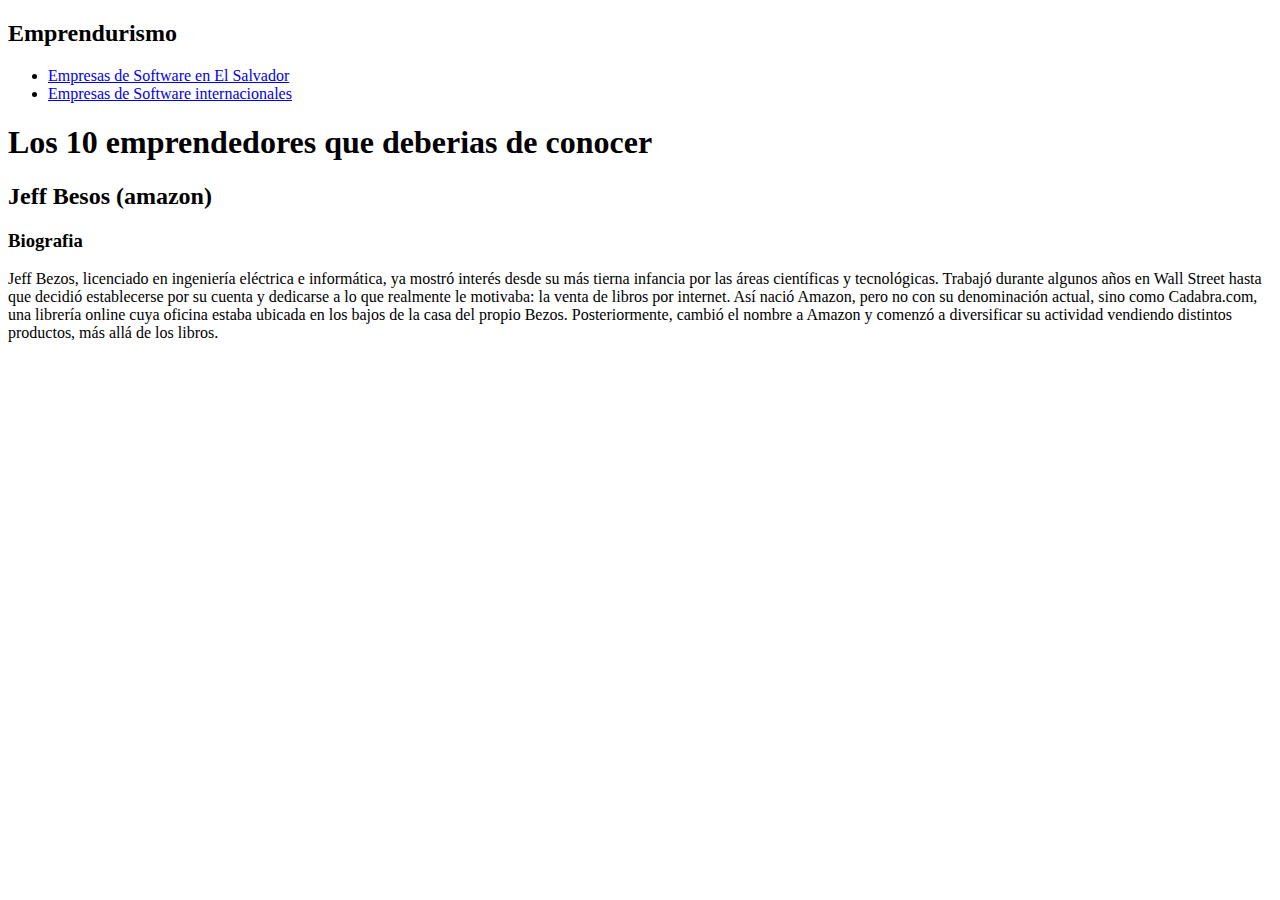
==== index.html @ 315aae68 "Informacion Añadida" ====
<!doctype html>
<html lang="en">
  <head>
    <meta charset="utf-8">
    <meta name="viewport" content="width=device-width, initial-scale=1">
    <title>Emprendedores</title>
  </head>
  <body>

    <header>
        <h2 class="titulo">Emprendurismo</h2>
        <nav>
            <ul>
                <li>
                    <a href="paginas/Empresas de El Salvador.html">Empresas de Software en El Salvador</a></li>
                <li><a href="paginas/Empresas internacionales.html">Empresas de Software internacionales</a></li>
            </ul>
        </nav>
    </header>
    <h1>Los 10 emprendedores que deberias de conocer</h1>
    <div>
        <h2>Jeff Besos (amazon)</h2>
        <div>
            <h3>Biografia</h3>
            <p1>Jeff Bezos, licenciado en ingeniería eléctrica e informática, ya mostró interés desde su más tierna infancia por las áreas científicas y tecnológicas. Trabajó durante algunos años en Wall Street hasta que decidió establecerse por su cuenta y dedicarse a lo que realmente le motivaba: la venta de libros por internet. Así nació Amazon, pero no con su denominación actual, sino como Cadabra.com, una librería online cuya oficina estaba ubicada en los bajos de la casa del propio Bezos. Posteriormente, cambió el nombre a Amazon y comenzó a diversificar su actividad vendiendo distintos productos, más allá de los libros.</p1>
        </div>
    </div>
  </body>
</html>
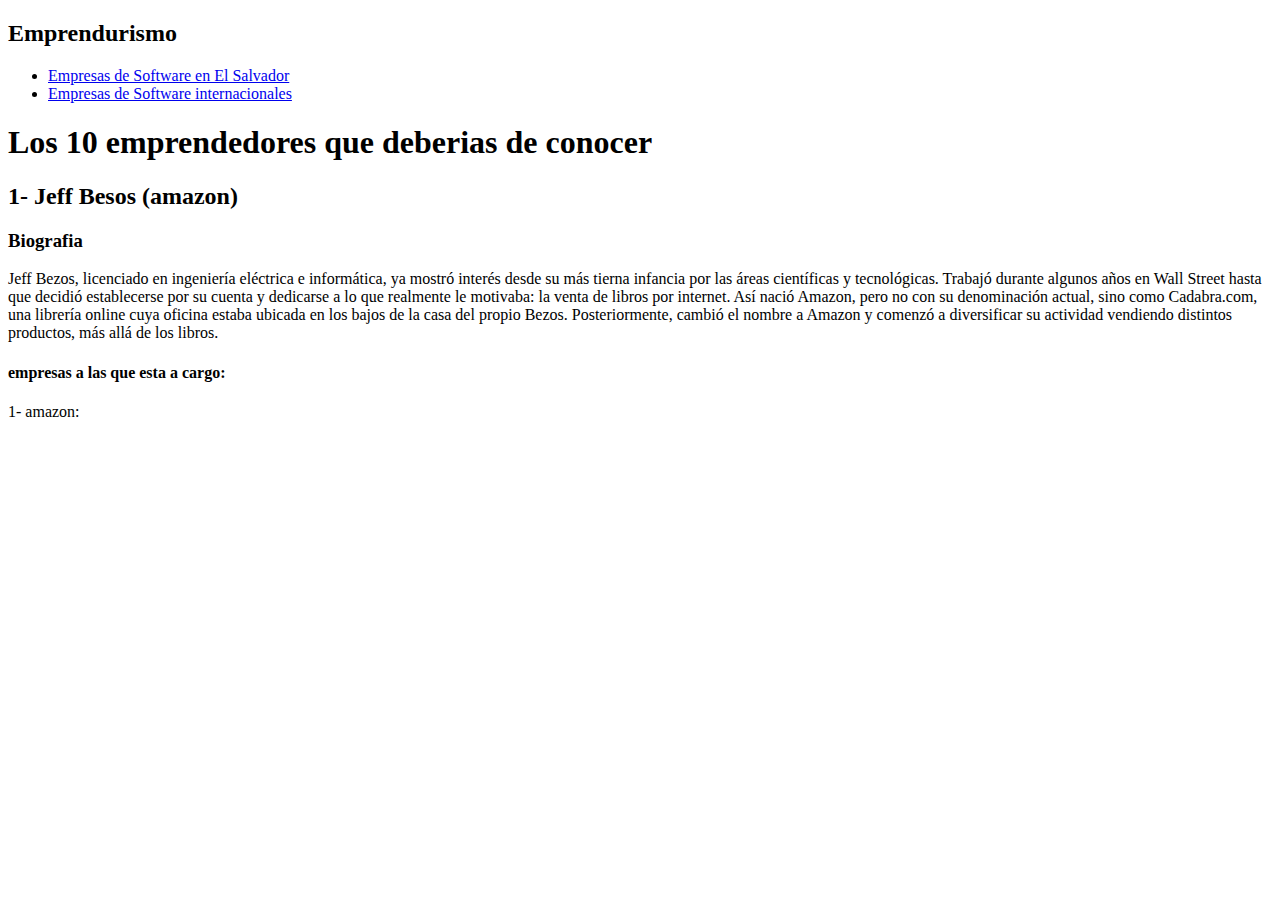
==== commit 425e9028: "Informacion de jeff bezos añadida" ====
--- a/index.html
+++ b/index.html
@@ -19,10 +19,12 @@
     </header>
     <h1>Los 10 emprendedores que deberias de conocer</h1>
     <div>
-        <h2>Jeff Besos (amazon)</h2>
+        <h2>1- Jeff Besos (amazon)</h2>
         <div>
             <h3>Biografia</h3>
             <p1>Jeff Bezos, licenciado en ingeniería eléctrica e informática, ya mostró interés desde su más tierna infancia por las áreas científicas y tecnológicas. Trabajó durante algunos años en Wall Street hasta que decidió establecerse por su cuenta y dedicarse a lo que realmente le motivaba: la venta de libros por internet. Así nació Amazon, pero no con su denominación actual, sino como Cadabra.com, una librería online cuya oficina estaba ubicada en los bajos de la casa del propio Bezos. Posteriormente, cambió el nombre a Amazon y comenzó a diversificar su actividad vendiendo distintos productos, más allá de los libros.</p1>
+            <h4>empresas a las que esta a cargo: </h4>
+            <li>1- amazon: </li>
         </div>
     </div>
   </body>
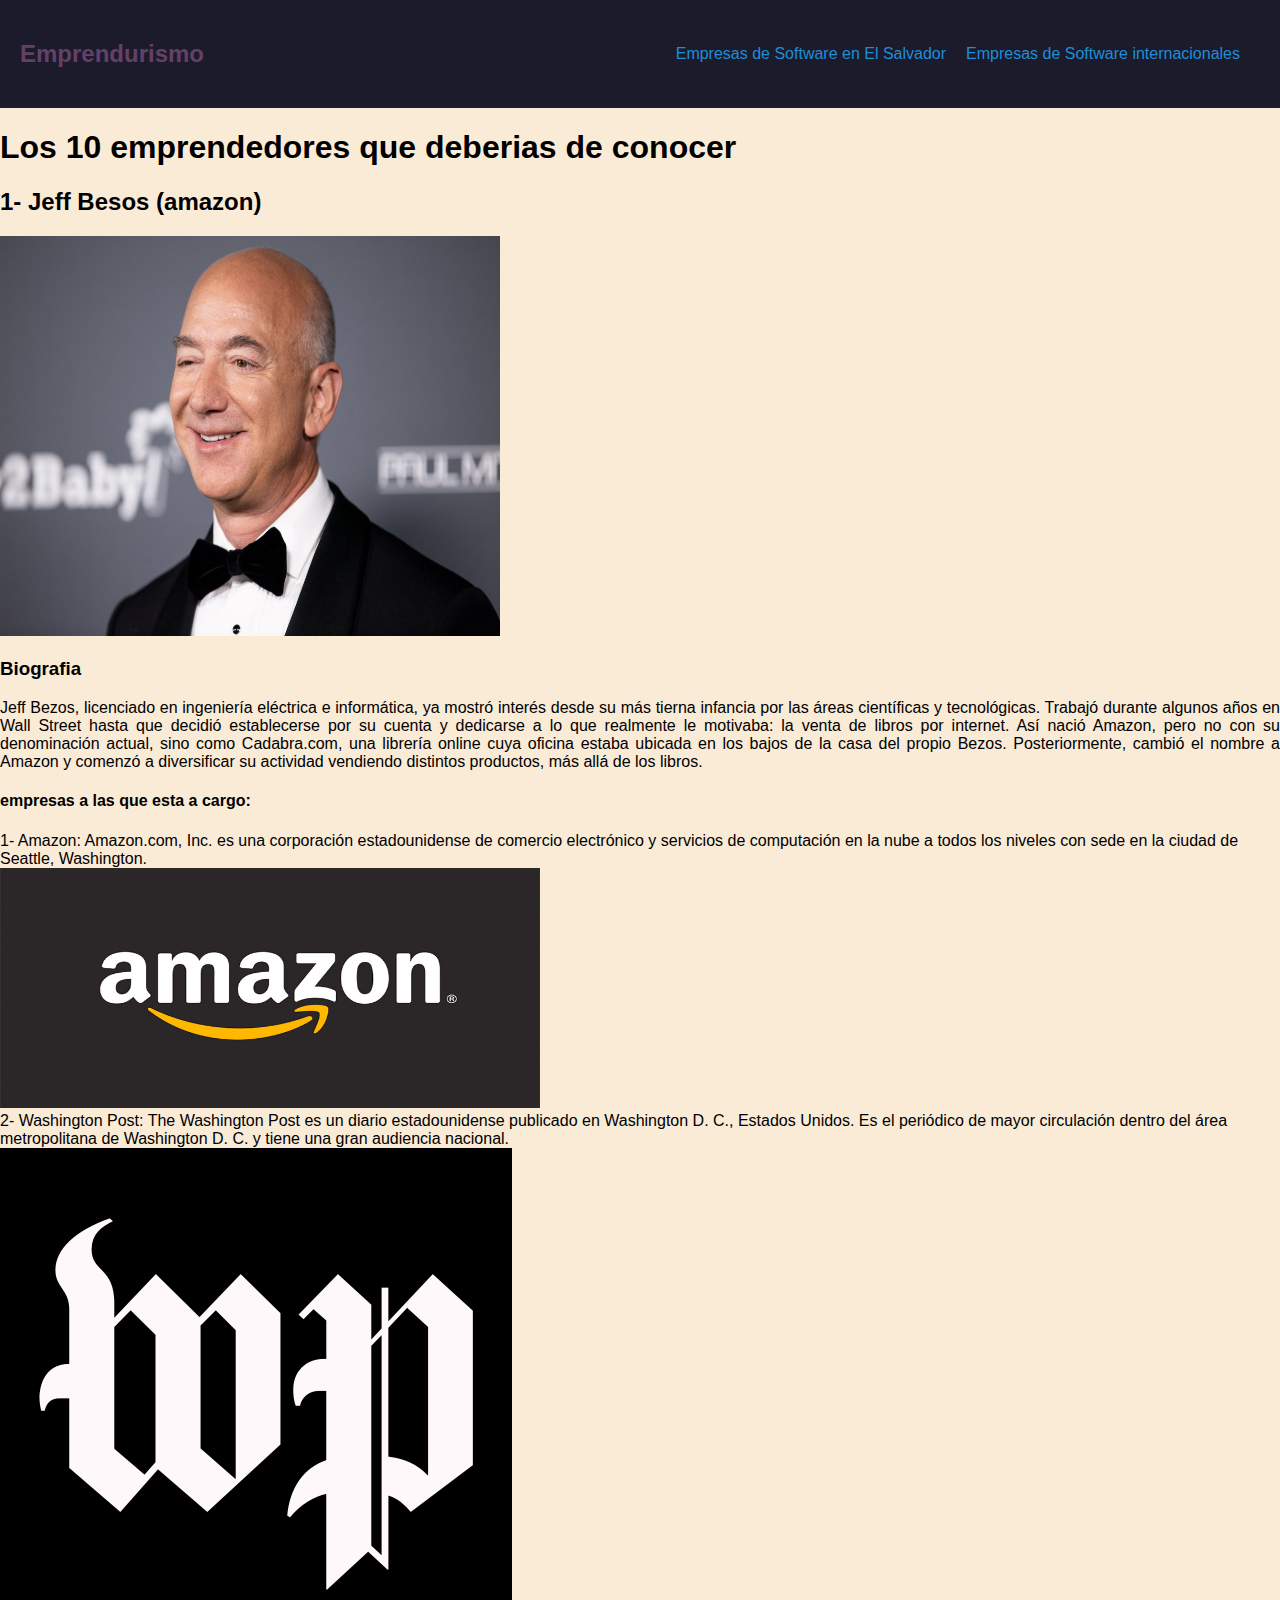
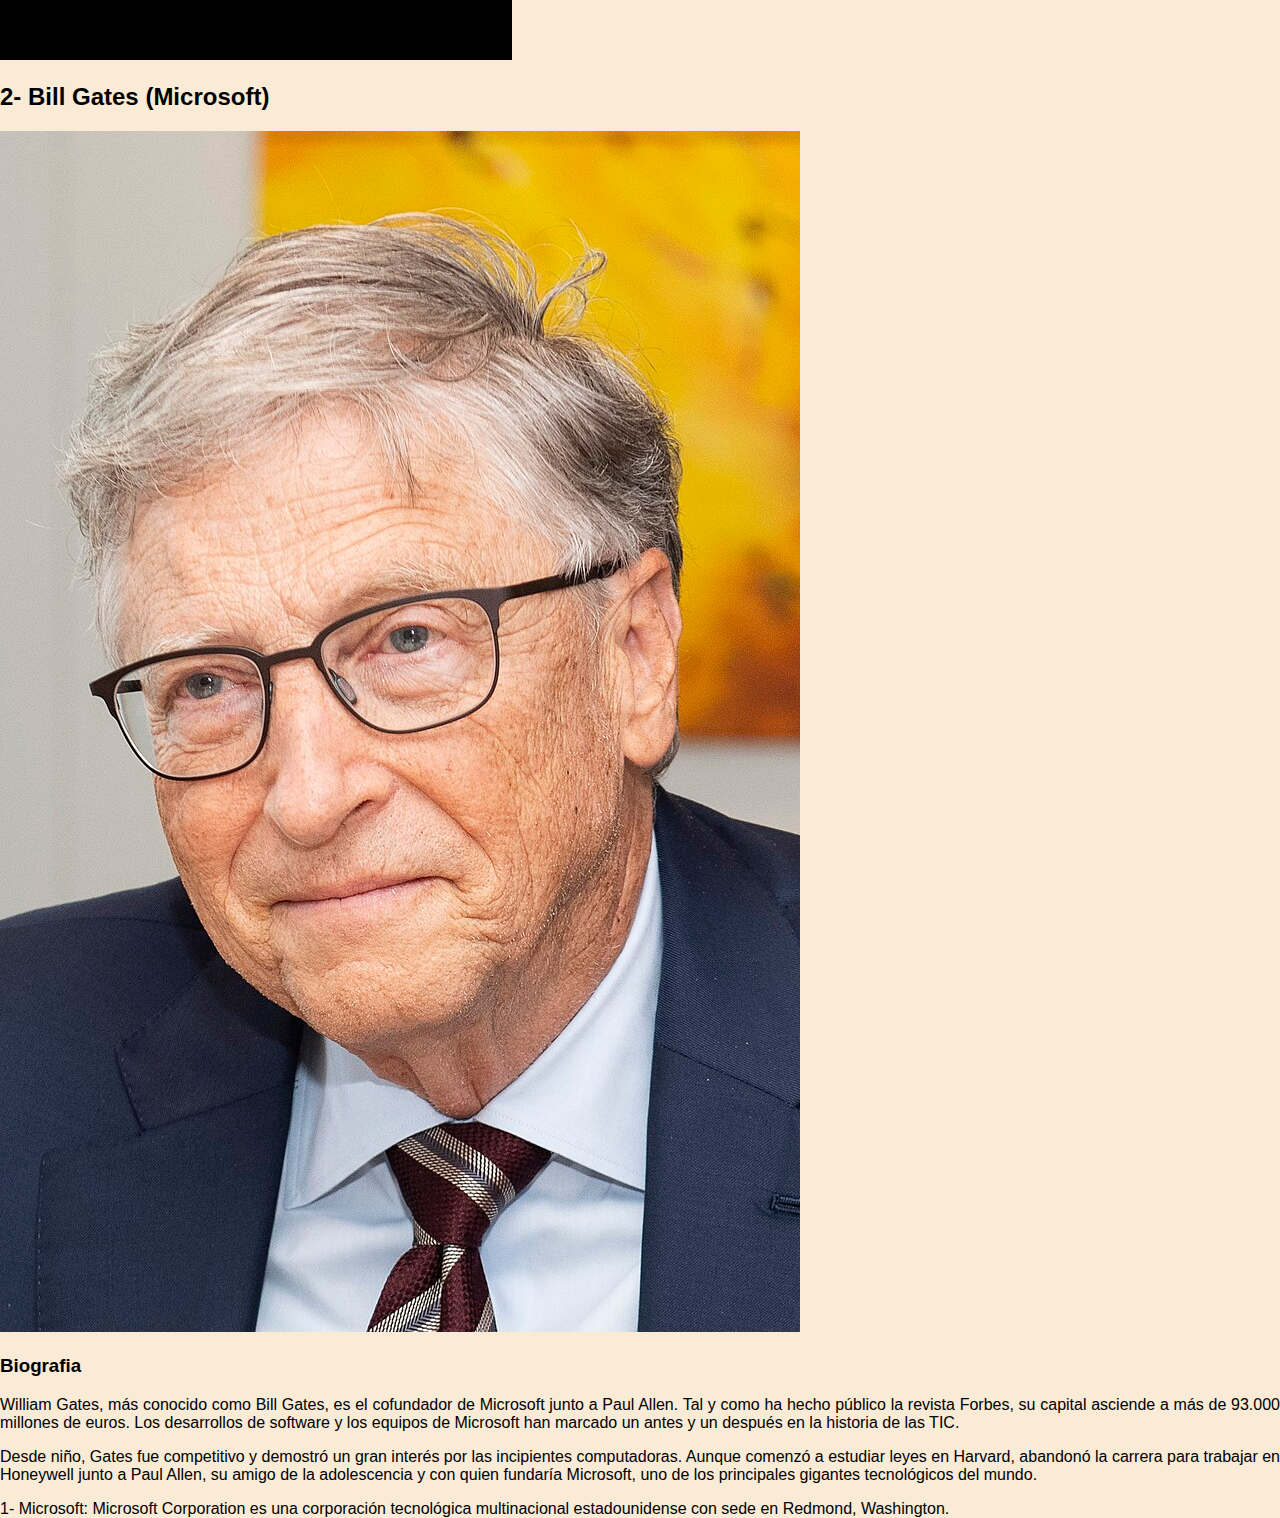
==== commit cf82afb1: "Informacion Bill Gates Añadida" ====
--- a/index.html
+++ b/index.html
@@ -3,6 +3,7 @@
   <head>
     <meta charset="utf-8">
     <meta name="viewport" content="width=device-width, initial-scale=1">
+    <link rel="stylesheet" href = "index.css">
     <title>Emprendedores</title>
   </head>
   <body>
@@ -20,11 +21,34 @@
     <h1>Los 10 emprendedores que deberias de conocer</h1>
     <div>
         <h2>1- Jeff Besos (amazon)</h2>
+        
+        <img src="Imagenes/Jeff-Bezos.jpeg" alt="Jeff Bezos" width="500" height="400">
         <div>
             <h3>Biografia</h3>
-            <p1>Jeff Bezos, licenciado en ingeniería eléctrica e informática, ya mostró interés desde su más tierna infancia por las áreas científicas y tecnológicas. Trabajó durante algunos años en Wall Street hasta que decidió establecerse por su cuenta y dedicarse a lo que realmente le motivaba: la venta de libros por internet. Así nació Amazon, pero no con su denominación actual, sino como Cadabra.com, una librería online cuya oficina estaba ubicada en los bajos de la casa del propio Bezos. Posteriormente, cambió el nombre a Amazon y comenzó a diversificar su actividad vendiendo distintos productos, más allá de los libros.</p1>
+            <p>Jeff Bezos, licenciado en ingeniería eléctrica e informática, ya mostró interés desde su más tierna infancia por las áreas científicas y tecnológicas. Trabajó durante algunos años en Wall Street hasta que decidió establecerse por su cuenta y dedicarse a lo que realmente le motivaba: la venta de libros por internet. Así nació Amazon, pero no con su denominación actual, sino como Cadabra.com, una librería online cuya oficina estaba ubicada en los bajos de la casa del propio Bezos. Posteriormente, cambió el nombre a Amazon y comenzó a diversificar su actividad vendiendo distintos productos, más allá de los libros.</p>
+            <div></div>
             <h4>empresas a las que esta a cargo: </h4>
-            <li>1- amazon: </li>
+            <div></div>
+            <li>1- Amazon: Amazon.com, Inc. es una corporación estadounidense de comercio electrónico y servicios de computación en la nube a todos los niveles con sede en la ciudad de Seattle, Washington. </li>
+            <div>
+              <img src="Imagenes/amazon.jpg" alt="amazon ca" width="540" height="240">
+            </div>
+            <li>2- Washington Post: The Washington Post es un diario estadounidense publicado en Washington D. C., Estados Unidos. Es el periódico de mayor circulación dentro del área metropolitana de Washington D. C. y tiene una gran audiencia nacional.</li> 
+            <div>
+              <img src="Imagenes/Washington.png" alt="Washington Post" width="" height="">
+            </div>
+        </div>
+        <div>
+          <h2>2- Bill Gates (Microsoft)</h2>
+          <img src="Imagenes/Bill_Gates.jpg" alt="Bill Gates">
+          <h3>Biografia</h3>
+          <p>William Gates, más conocido como Bill Gates, es el cofundador de Microsoft junto a Paul Allen. Tal y como ha hecho público la revista Forbes, su capital asciende a más de 93.000 millones de euros. Los desarrollos de software y los equipos de Microsoft han marcado un antes y un después en la historia de las TIC.</p>
+          <p>Desde niño, Gates fue competitivo y demostró un gran interés por las incipientes computadoras. Aunque comenzó a estudiar leyes en Harvard, abandonó la carrera para trabajar en Honeywell junto a Paul Allen, su amigo de la adolescencia y con quien fundaría Microsoft, uno de los principales gigantes tecnológicos del mundo.</p>
+        </div>
+        <div></div>
+        <li>1- Microsoft: Microsoft Corporation es una corporación tecnológica multinacional estadounidense con sede en Redmond, Washington.</li>
+        <div>
+          
         </div>
     </div>
   </body>
--- a/index.css
+++ b/index.css
@@ -0,0 +1,100 @@
+header {
+    background-color: #1b1b2b; 
+    color: #634167; 
+    padding: 20px; 
+    display: flex; 
+    justify-content: space-between; 
+    align-items: center; 
+    }
+    
+    
+    .Titulo {
+    font-size: 24px; 
+    margin: 0; 
+    }
+    
+    nav ul {
+    list-style: none; 
+    margin: 0; 
+    padding: 0; 
+    display: flex; 
+    }
+    
+    nav li {
+    margin-right: 20px; 
+    }
+    
+    nav a {
+    color: #208dd8; 
+    text-decoration: none; 
+    }
+    
+    nav a:hover {
+    text-decoration: underline; 
+    }
+    
+    
+    nav ul ul {
+    position: absolute; 
+    top: 100px; 
+    background-color: #000000; 
+    display: none; 
+    }
+    
+    nav ul li:hover > ul {
+    display: inherit; 
+    }
+    
+    section {
+    margin: 50px auto; 
+    max-width: 800px; 
+    text-align: center; 
+    }
+    
+    .Externo {
+    margin-top: 30px; 
+    }
+    
+    .Externo a {
+    color: #333; 
+    text-decoration: none; 
+    padding: 10px; 
+    border: 1px solid #333
+    }
+    
+    .Externo a:hover {
+    background-color: #333;
+    color: #208dd8; 
+    }
+    
+    
+    footer {
+    background-color: #333; 
+    color: #fff; 
+    padding: 20px; 
+    text-align: center; 
+    }
+    
+    
+    footer p {
+    margin: 0; 
+    }
+    
+    body {
+    font-family: Arial, sans-serif; 
+    margin: 0; 
+    padding: 0; 
+      }
+      
+      p{
+        color: rgb(0, 0, 0);
+        text-align: justify;
+        font-family:Arial, Helvetica, sans-serif;
+        text-justify:auto;
+      }
+
+body{
+background-color: antiquewhite;
+
+
+}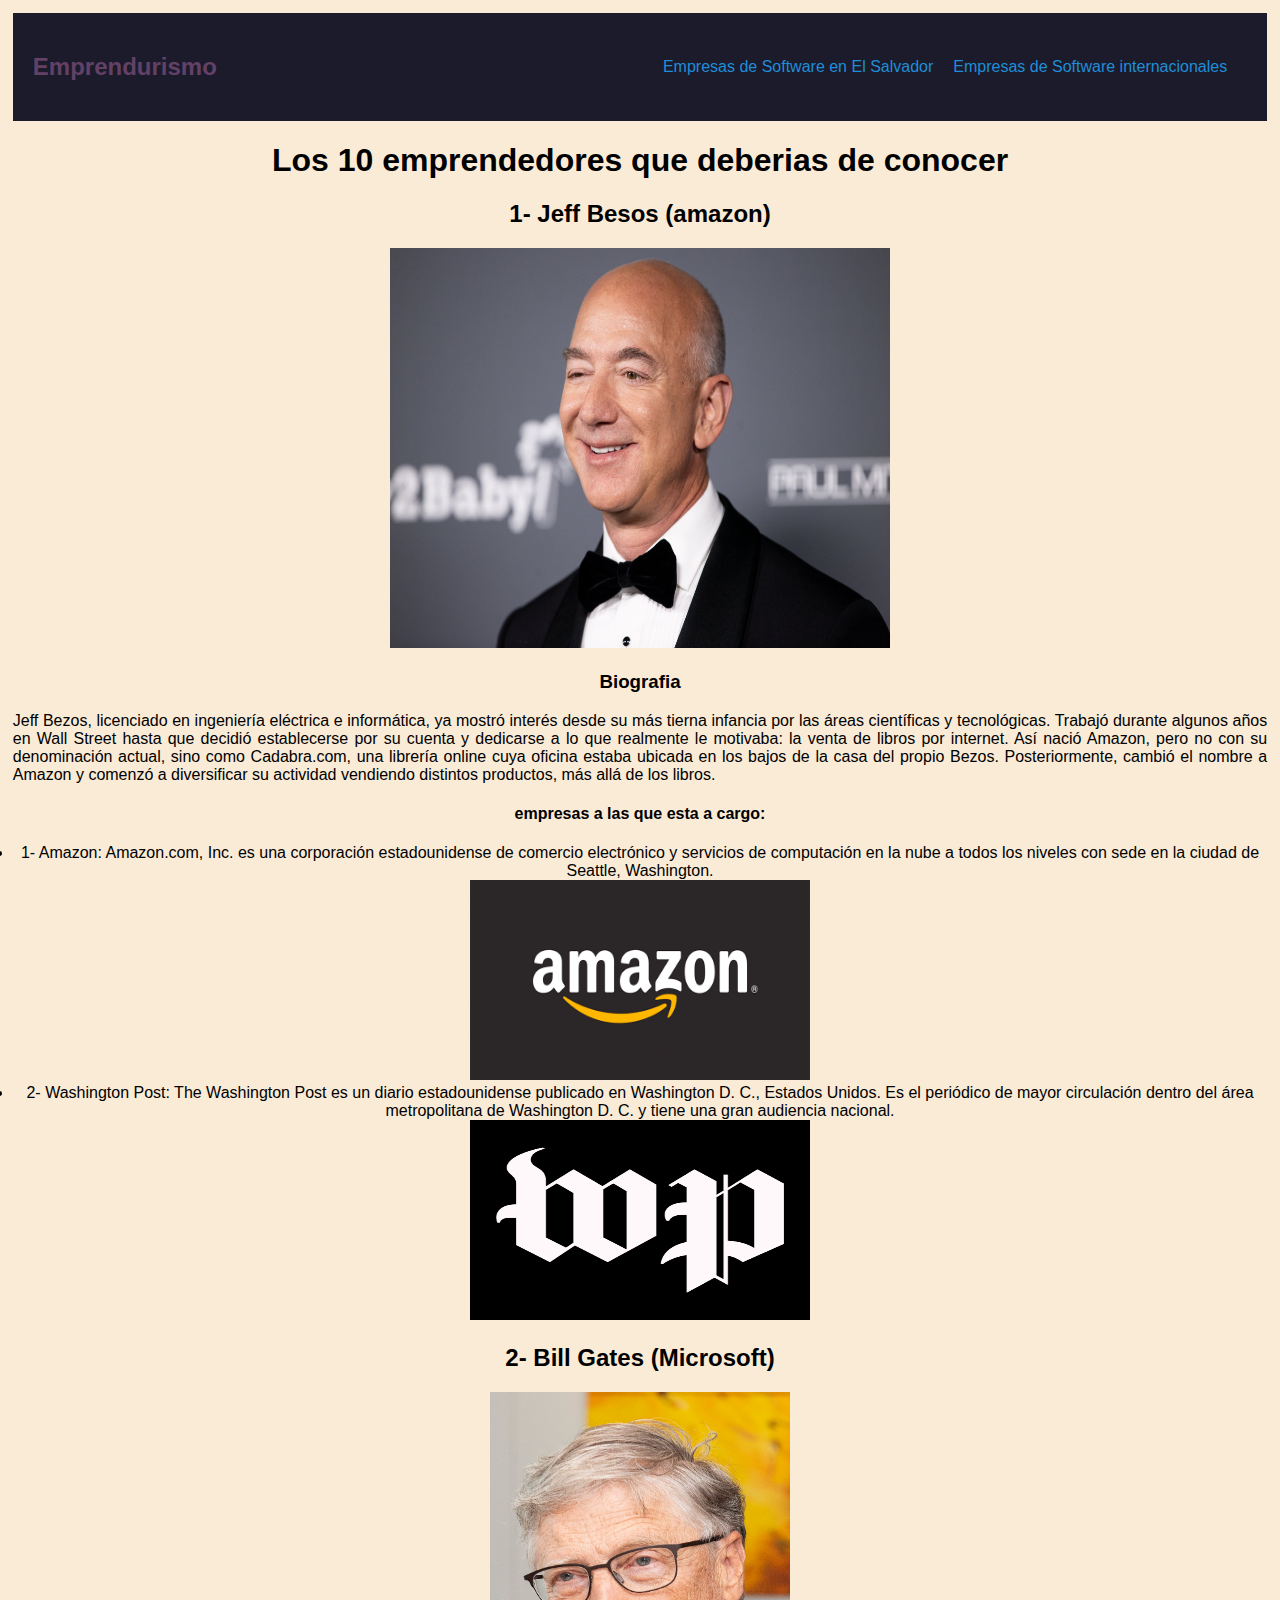
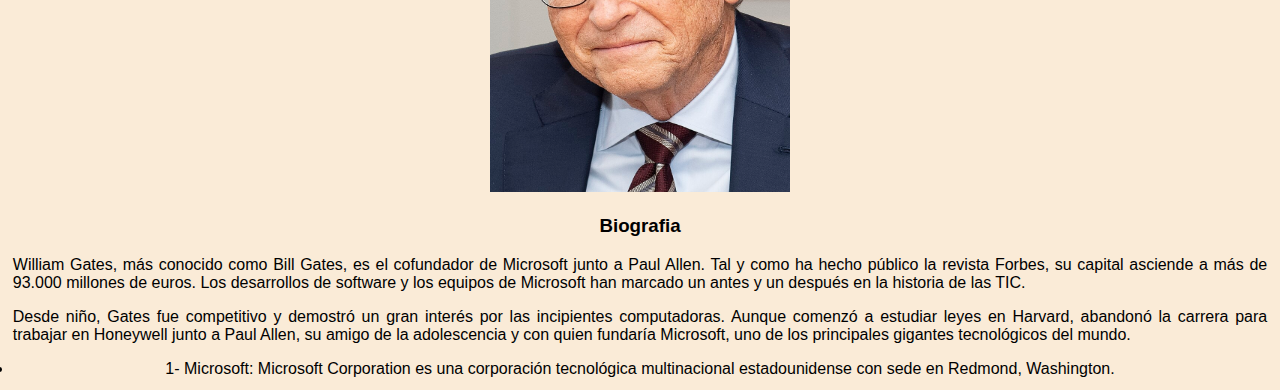
==== commit 23209da3: "Css de paginas cambiado e informacion Bill gates añadida" ====
--- a/index.html
+++ b/index.html
@@ -9,7 +9,7 @@
   <body>
 
     <header>
-        <h2 class="titulo">Emprendurismo</h2>
+        <h2 class="titulo" href="paginas/index.html">Emprendurismo</h2>
         <nav>
             <ul>
                 <li>
@@ -21,8 +21,9 @@
     <h1>Los 10 emprendedores que deberias de conocer</h1>
     <div>
         <h2>1- Jeff Besos (amazon)</h2>
-        
-        <img src="Imagenes/Jeff-Bezos.jpeg" alt="Jeff Bezos" width="500" height="400">
+        <div>
+          <img  src="Imagenes/Jeff-Bezos.jpeg" alt="Jeff Bezos" width="500" height="400">
+        </div>
         <div>
             <h3>Biografia</h3>
             <p>Jeff Bezos, licenciado en ingeniería eléctrica e informática, ya mostró interés desde su más tierna infancia por las áreas científicas y tecnológicas. Trabajó durante algunos años en Wall Street hasta que decidió establecerse por su cuenta y dedicarse a lo que realmente le motivaba: la venta de libros por internet. Así nació Amazon, pero no con su denominación actual, sino como Cadabra.com, una librería online cuya oficina estaba ubicada en los bajos de la casa del propio Bezos. Posteriormente, cambió el nombre a Amazon y comenzó a diversificar su actividad vendiendo distintos productos, más allá de los libros.</p>
@@ -31,18 +32,18 @@
             <div></div>
             <li>1- Amazon: Amazon.com, Inc. es una corporación estadounidense de comercio electrónico y servicios de computación en la nube a todos los niveles con sede en la ciudad de Seattle, Washington. </li>
             <div>
-              <img src="Imagenes/amazon.jpg" alt="amazon ca" width="540" height="240">
+              <img src="Imagenes/amazon.jpg" alt="amazon ca" width="340" height="200">
             </div>
             <li>2- Washington Post: The Washington Post es un diario estadounidense publicado en Washington D. C., Estados Unidos. Es el periódico de mayor circulación dentro del área metropolitana de Washington D. C. y tiene una gran audiencia nacional.</li> 
             <div>
-              <img src="Imagenes/Washington.png" alt="Washington Post" width="" height="">
+              <img src="Imagenes/Washington.png" alt="Washington Post" width="340" height="200">
             </div>
         </div>
         <div>
           <h2>2- Bill Gates (Microsoft)</h2>
-          <img src="Imagenes/Bill_Gates.jpg" alt="Bill Gates">
+          <img src="Imagenes/Bill_Gates.jpg" alt="Bill Gates" width="300" height="400">
           <h3>Biografia</h3>
-          <p>William Gates, más conocido como Bill Gates, es el cofundador de Microsoft junto a Paul Allen. Tal y como ha hecho público la revista Forbes, su capital asciende a más de 93.000 millones de euros. Los desarrollos de software y los equipos de Microsoft han marcado un antes y un después en la historia de las TIC.</p>
+          <p >William Gates, más conocido como Bill Gates, es el cofundador de Microsoft junto a Paul Allen. Tal y como ha hecho público la revista Forbes, su capital asciende a más de 93.000 millones de euros. Los desarrollos de software y los equipos de Microsoft han marcado un antes y un después en la historia de las TIC.</p>
           <p>Desde niño, Gates fue competitivo y demostró un gran interés por las incipientes computadoras. Aunque comenzó a estudiar leyes en Harvard, abandonó la carrera para trabajar en Honeywell junto a Paul Allen, su amigo de la adolescencia y con quien fundaría Microsoft, uno de los principales gigantes tecnológicos del mundo.</p>
         </div>
         <div></div>
--- a/index.css
+++ b/index.css
@@ -95,6 +95,6 @@
 
 body{
 background-color: antiquewhite;
-
-
+text-align: center;
+margin: 1%
 }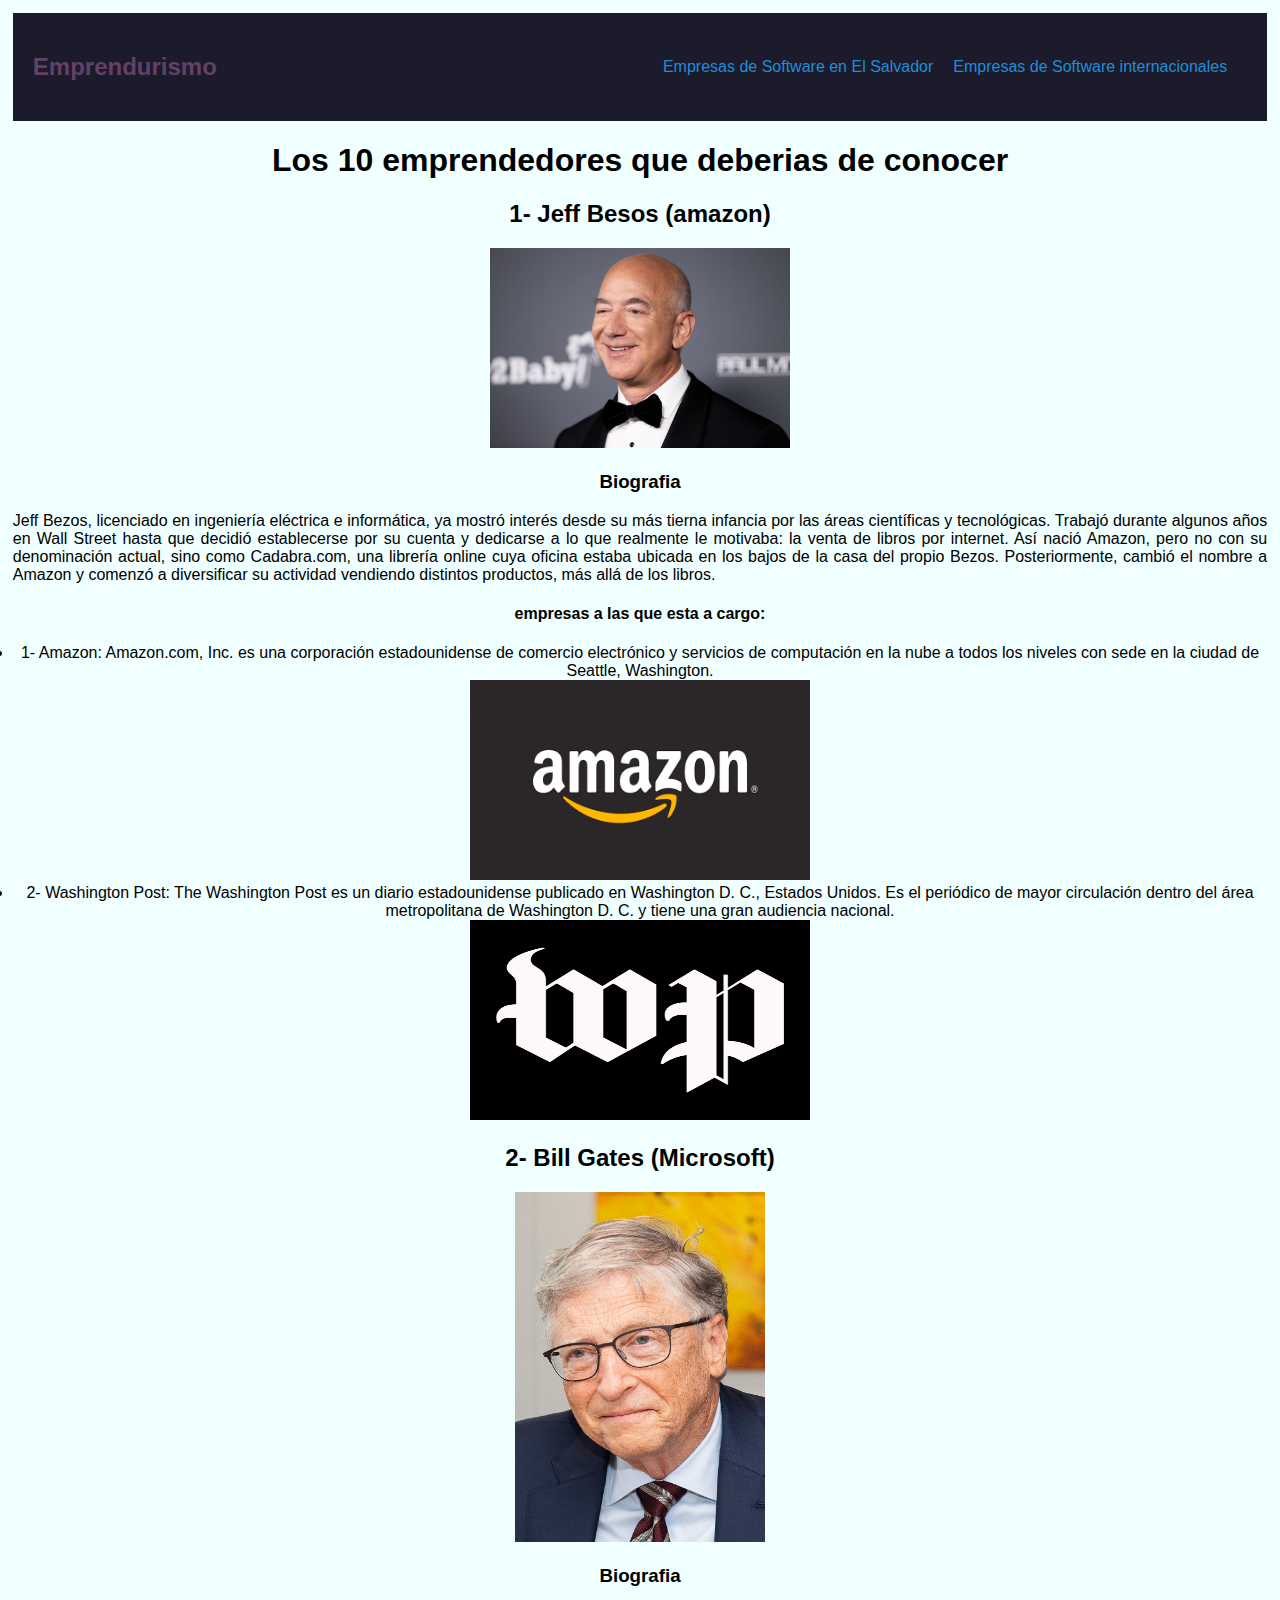
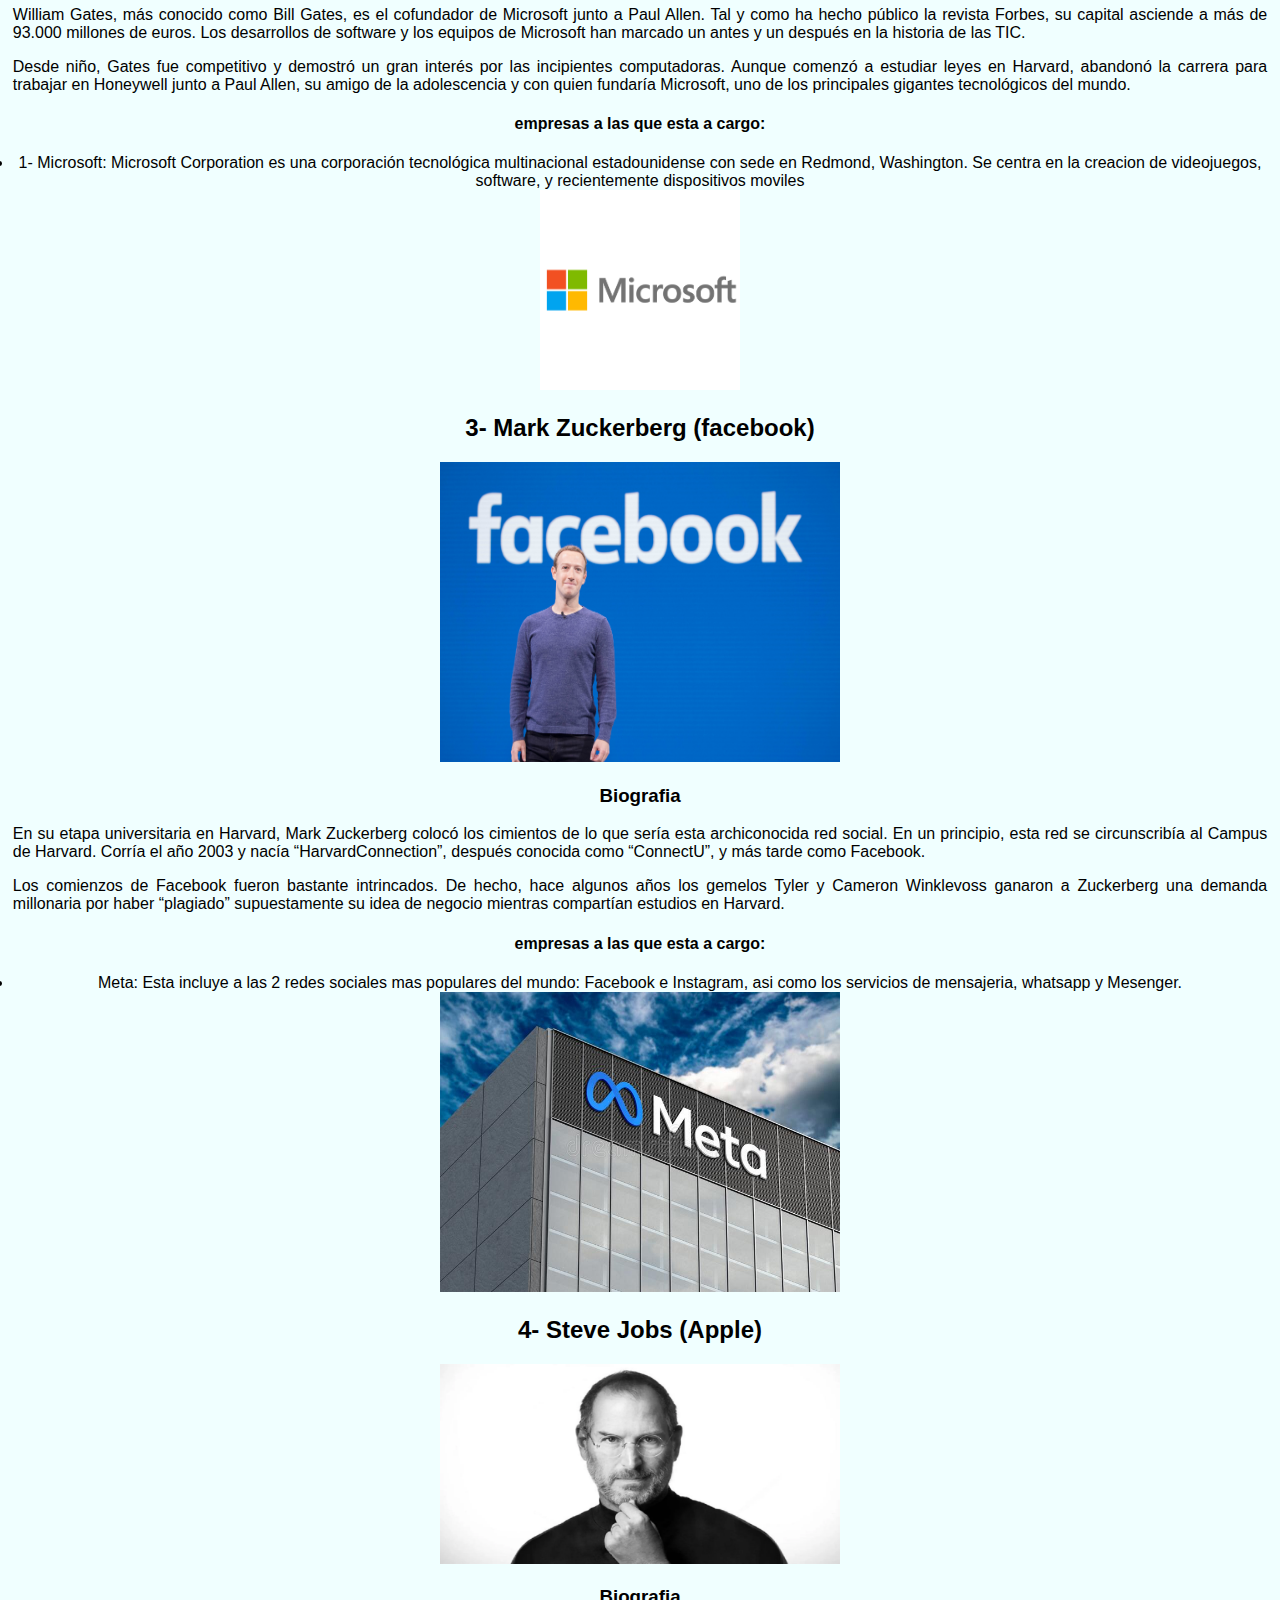
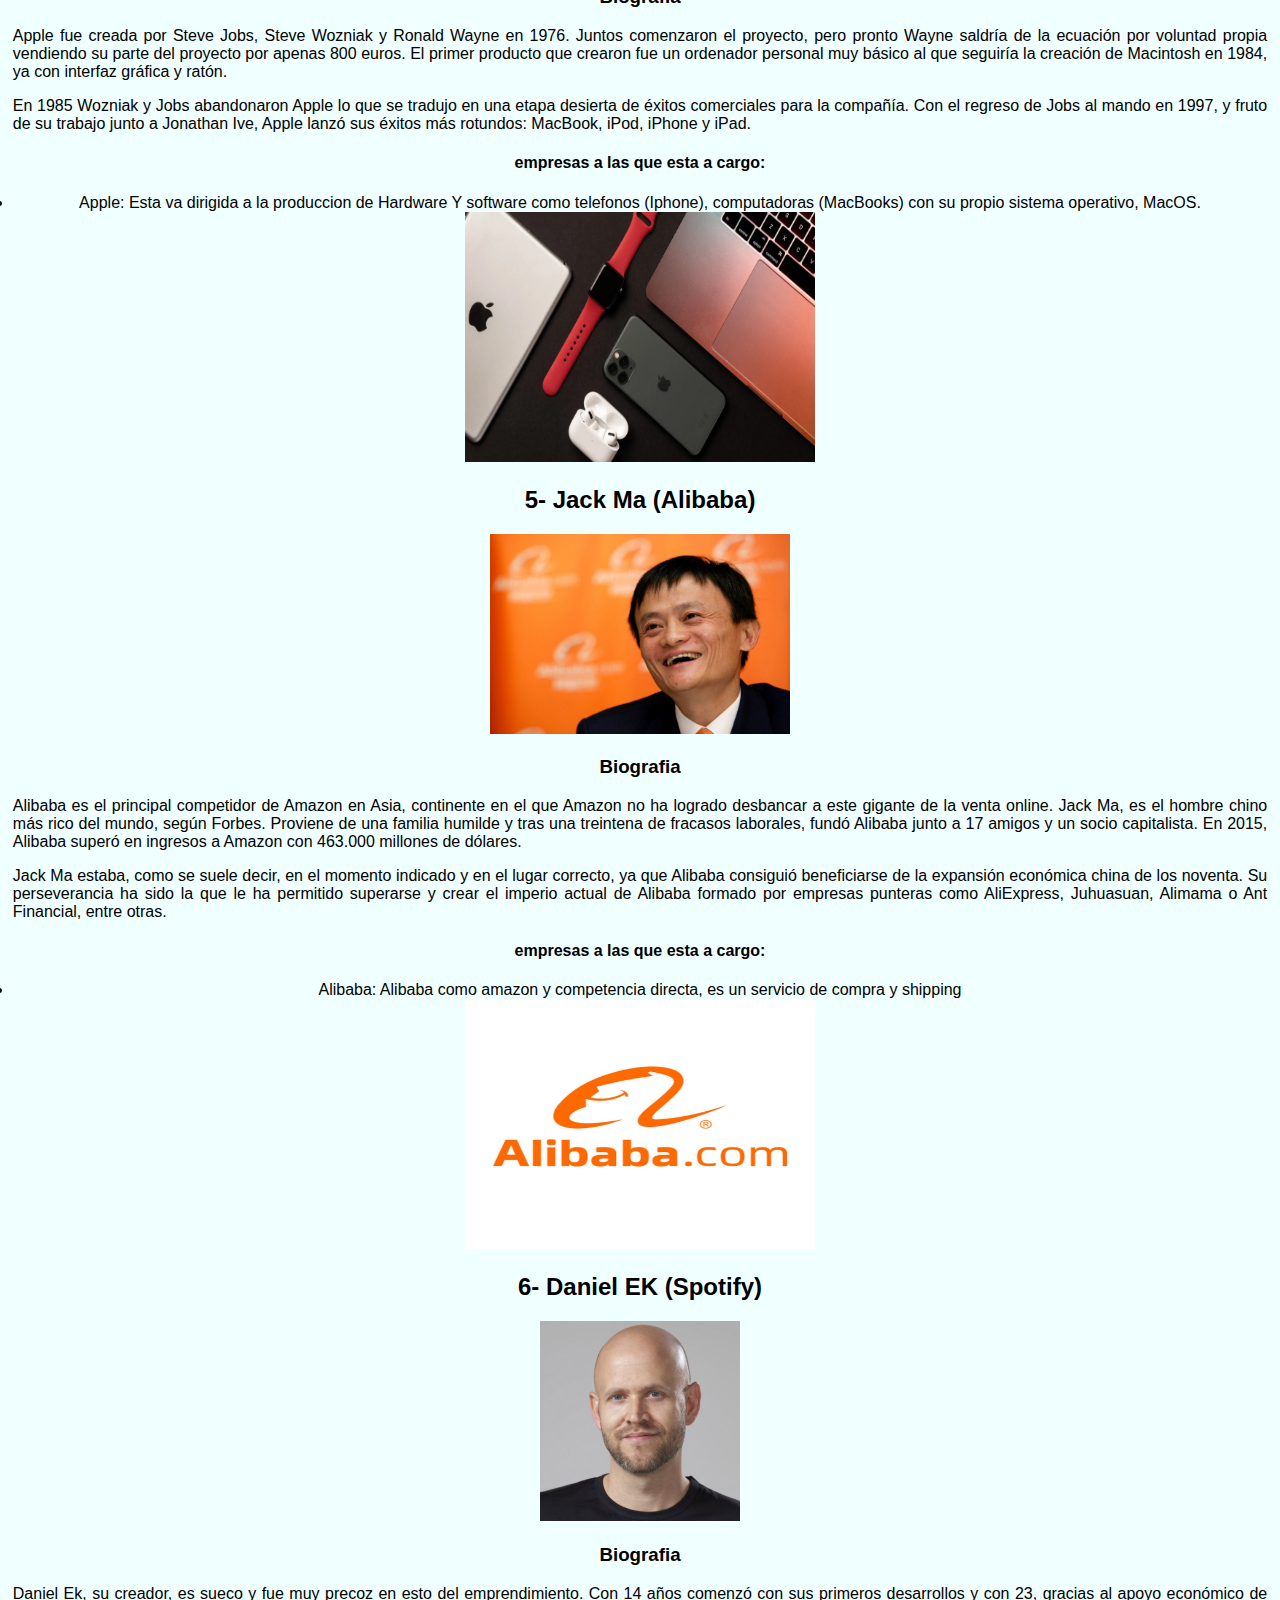
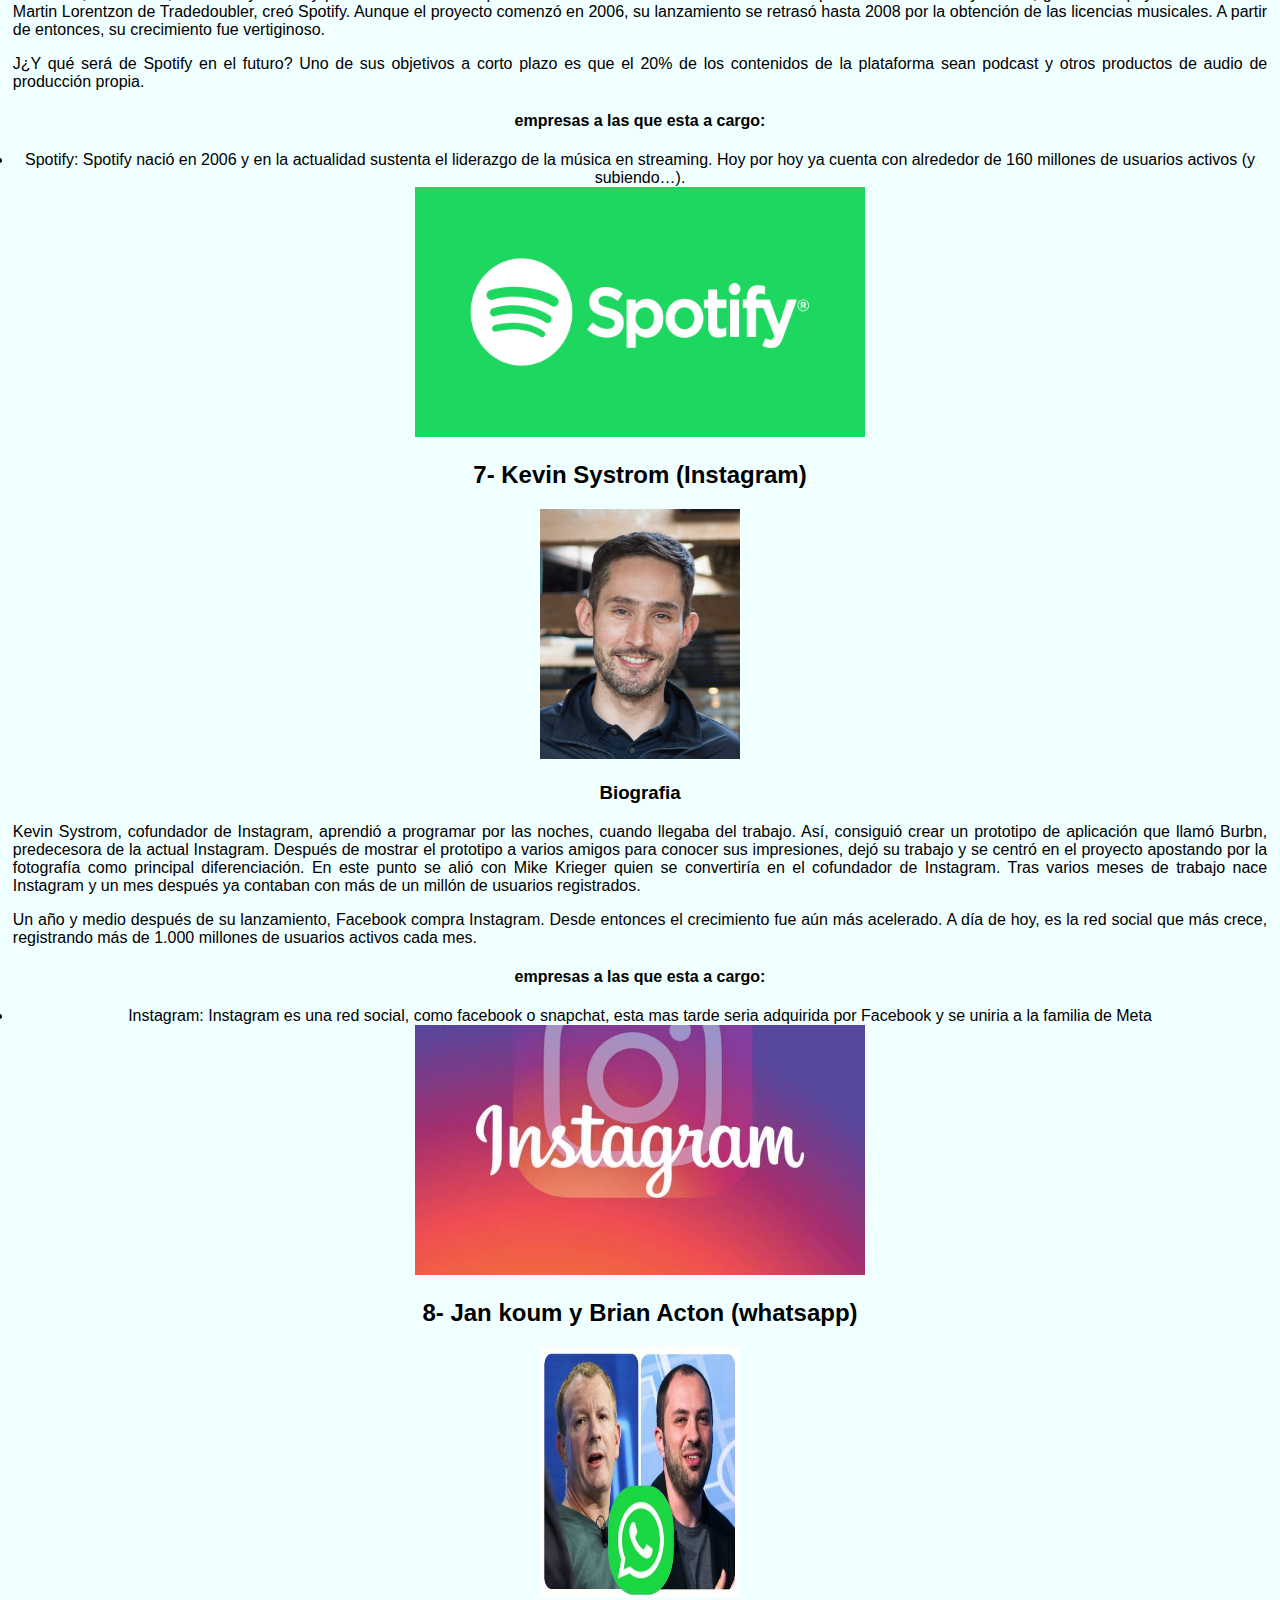
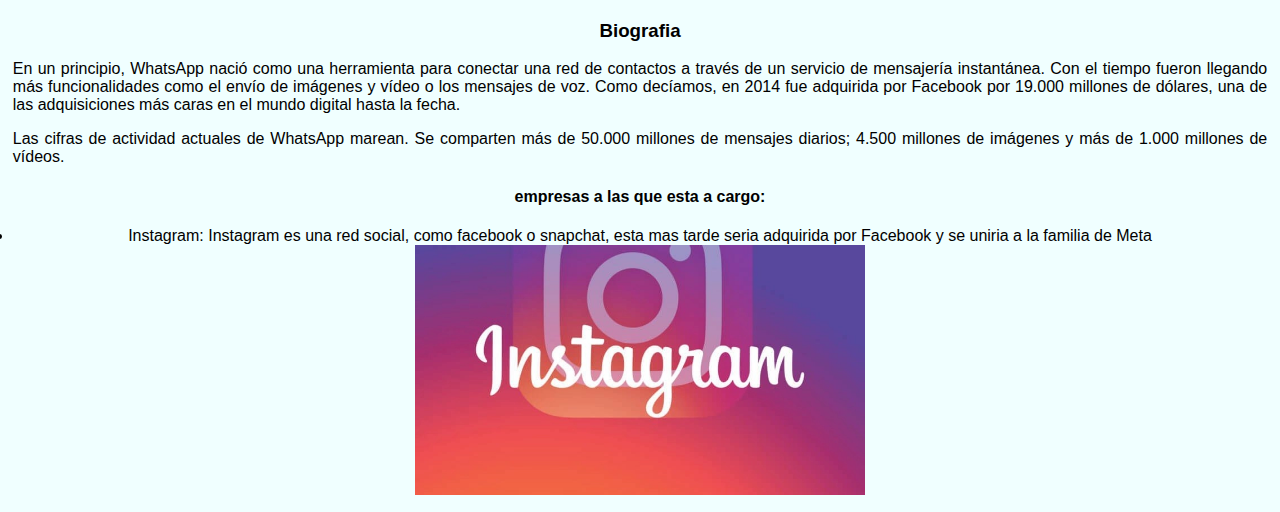
==== commit 87314fa4: "1 al 8, Creadores añadidos y color de fondo cambiado" ====
--- a/index.html
+++ b/index.html
@@ -22,7 +22,7 @@
     <div>
         <h2>1- Jeff Besos (amazon)</h2>
         <div>
-          <img  src="Imagenes/Jeff-Bezos.jpeg" alt="Jeff Bezos" width="500" height="400">
+          <img src="Imagenes/Jeff-Bezos.jpeg" alt="Jeff Bezos" width="300" height="200">
         </div>
         <div>
             <h3>Biografia</h3>
@@ -39,17 +39,96 @@
               <img src="Imagenes/Washington.png" alt="Washington Post" width="340" height="200">
             </div>
         </div>
+        
         <div>
           <h2>2- Bill Gates (Microsoft)</h2>
-          <img src="Imagenes/Bill_Gates.jpg" alt="Bill Gates" width="300" height="400">
+          <img src="Imagenes/Bill_Gates.jpg" alt="Bill Gates" width="250" height="350">
           <h3>Biografia</h3>
           <p >William Gates, más conocido como Bill Gates, es el cofundador de Microsoft junto a Paul Allen. Tal y como ha hecho público la revista Forbes, su capital asciende a más de 93.000 millones de euros. Los desarrollos de software y los equipos de Microsoft han marcado un antes y un después en la historia de las TIC.</p>
           <p>Desde niño, Gates fue competitivo y demostró un gran interés por las incipientes computadoras. Aunque comenzó a estudiar leyes en Harvard, abandonó la carrera para trabajar en Honeywell junto a Paul Allen, su amigo de la adolescencia y con quien fundaría Microsoft, uno de los principales gigantes tecnológicos del mundo.</p>
         </div>
-        <div></div>
-        <li>1- Microsoft: Microsoft Corporation es una corporación tecnológica multinacional estadounidense con sede en Redmond, Washington.</li>
+        <div><h4>empresas a las que esta a cargo: </h4></div>
+        <li>1- Microsoft: Microsoft Corporation es una corporación tecnológica multinacional estadounidense con sede en Redmond, Washington. Se centra en la creacion de videojuegos, software, y recientemente dispositivos moviles </li>
         <div>
-          
+          <img src="Imagenes/microsoft.png" alt="Microsoft" width="200" height="200">
+        </div>
+
+        <div>
+          <h2>3- Mark Zuckerberg (facebook)</h2>
+          <img src="Imagenes/Mark Zuckerberg.jpg" alt="Mark Zuckerberg" width="400" height="300">
+          <h3>Biografia</h3>
+          <p >En su etapa universitaria en Harvard, Mark Zuckerberg colocó los cimientos de lo que sería esta archiconocida red social. En un principio, esta red se circunscribía al Campus de Harvard. Corría el año 2003 y nacía “HarvardConnection”, después conocida como “ConnectU”, y más tarde como Facebook.</p>
+          <p>Los comienzos de Facebook fueron bastante intrincados. De hecho, hace algunos años los gemelos Tyler y Cameron Winklevoss ganaron a Zuckerberg una demanda millonaria por haber “plagiado” supuestamente su idea de negocio mientras compartían estudios en Harvard.</p>
+        </div>
+        <div><h4>empresas a las que esta a cargo: </h4></div>
+        <li>Meta: Esta incluye a las 2 redes sociales mas populares del mundo: Facebook e Instagram, asi como los servicios de mensajeria, whatsapp y Mesenger. </li>
+        <div>
+          <img src="Imagenes/meta-platform.jpg" alt="Meta" width="400" height="300">
+        </div>
+
+        <div>
+          <h2>4- Steve Jobs (Apple)</h2>
+          <img src="Imagenes/steve-jobs.jpg" alt="Steve Jobs" width="400" height="200">
+          <h3>Biografia</h3>
+          <p >Apple fue creada por Steve Jobs, Steve Wozniak y Ronald Wayne en 1976. Juntos comenzaron el proyecto, pero pronto Wayne saldría de la ecuación por voluntad propia vendiendo su parte del proyecto por apenas 800 euros. El primer producto que crearon fue un ordenador personal muy básico al que seguiría la creación de Macintosh en 1984, ya con interfaz gráfica y ratón.</p>
+          <p>En 1985 Wozniak y Jobs abandonaron Apple lo que se tradujo en una etapa desierta de éxitos comerciales para la compañía. Con el regreso de Jobs al mando en 1997, y fruto de su trabajo junto a Jonathan Ive, Apple lanzó sus éxitos más rotundos: MacBook, iPod, iPhone y iPad.</p>
+        </div>
+        <div><h4>empresas a las que esta a cargo: </h4></div>
+        <li>Apple: Esta va dirigida a la produccion de Hardware Y software como telefonos (Iphone), computadoras (MacBooks) con su propio sistema operativo, MacOS.</li>
+        <div>
+          <img src="Imagenes/Apple Dispositivos.webp" alt="Apple" width="350" height="250">
+        </div>
+
+        <div>
+          <h2>5- Jack Ma (Alibaba)</h2>
+          <img src="Imagenes/Jack-Ma-828x548.jpg" alt="Jack ma" width="300" height="200">
+          <h3>Biografia</h3>
+          <p >Alibaba es el principal competidor de Amazon en Asia, continente en el que Amazon no ha logrado desbancar a este gigante de la venta online. Jack Ma, es el hombre chino más rico del mundo, según Forbes. Proviene de una familia humilde y tras una treintena de fracasos laborales, fundó Alibaba junto a 17 amigos y un socio capitalista. En 2015, Alibaba superó en ingresos a Amazon con 463.000 millones de dólares.</p>
+          <p>Jack Ma estaba, como se suele decir, en el momento indicado y en el lugar correcto, ya que Alibaba consiguió beneficiarse de la expansión económica china de los noventa. Su perseverancia ha sido la que le ha permitido superarse y crear el imperio actual de Alibaba formado por empresas punteras como AliExpress, Juhuasuan, Alimama o Ant Financial, entre otras.</p>
+        </div>
+        <div><h4>empresas a las que esta a cargo: </h4></div>
+        <li>Alibaba: Alibaba como amazon y competencia directa, es un servicio de compra y shipping</li>
+        <div>
+          <img src="Imagenes/unnamed.jpg" alt="Alibaba" width="350" height="250">
+        </div>
+
+        <div>
+          <h2>6- Daniel EK (Spotify)</h2>
+          <img src="Imagenes/Daniel EK.jpg" alt="daniel ek" width="200" height="200">
+          <h3>Biografia</h3>
+          <p >Daniel Ek, su creador, es sueco y fue muy precoz en esto del emprendimiento. Con 14 años comenzó con sus primeros desarrollos y con 23, gracias al apoyo económico de Martin Lorentzon de Tradedoubler, creó Spotify. Aunque el proyecto comenzó en 2006, su lanzamiento se retrasó hasta 2008 por la obtención de las licencias musicales. A partir de entonces, su crecimiento fue vertiginoso.</p>
+          <p>J¿Y qué será de Spotify en el futuro? Uno de sus objetivos a corto plazo es que el 20% de los contenidos de la plataforma sean podcast y otros productos de audio de producción propia.</p>
+        </div>
+        <div><h4>empresas a las que esta a cargo: </h4></div>
+        <li>Spotify: Spotify nació en 2006 y en la actualidad sustenta el liderazgo de la música en streaming. Hoy por hoy ya cuenta con alrededor de 160 millones de usuarios activos (y subiendo…).</li>
+        <div>
+          <img src="Imagenes/Spotify.png" alt="Alibaba" width="450" height="250">
+        </div>
+
+        <div>
+          <h2>7- Kevin Systrom (Instagram)</h2>
+          <img src="Imagenes/1200px-Kevin_Systrom_2018_(40980041741)_(cropped).jpg" alt="Kebin Systrom" width="200" height="250">
+          <h3>Biografia</h3>
+          <p >Kevin Systrom, cofundador de Instagram, aprendió a programar por las noches, cuando llegaba del trabajo. Así, consiguió crear un prototipo de aplicación que llamó Burbn, predecesora de la actual Instagram. Después de mostrar el prototipo a varios amigos para conocer sus impresiones, dejó su trabajo y se centró en el proyecto apostando por la fotografía como principal diferenciación. En este punto se alió con  Mike Krieger quien se convertiría en el cofundador de Instagram. Tras varios meses de trabajo nace Instagram y un mes después ya contaban con más de un millón de usuarios registrados.</p>
+          <p>Un año y medio después de su lanzamiento, Facebook compra Instagram. Desde entonces el crecimiento fue aún más acelerado. A día de hoy, es la red social que más crece, registrando más de 1.000 millones de usuarios activos cada mes.</p>
+        </div>
+        <div><h4>empresas a las que esta a cargo: </h4></div>
+        <li>Instagram: Instagram es una red social, como facebook o snapchat, esta mas tarde seria adquirida por Facebook y se uniria a la familia de Meta</li>
+        <div>
+          <img src="Imagenes/Instagram-1.webp" alt="Instagram" width="450" height="250">
+        </div>
+        
+        <div>
+          <h2>8- Jan koum y Brian Acton (whatsapp)</h2>
+          <img src="Imagenes/WhatsApp-co-founders-Jan-Koum--right--and-Brian-Acton._187505ee5cb_medium.jpg" alt="Kebin Systrom" width="200" height="250">
+          <h3>Biografia</h3>
+          <p >En un principio, WhatsApp nació como una herramienta para conectar una red de contactos a través de un servicio de mensajería instantánea. Con el tiempo fueron llegando más funcionalidades como el envío de imágenes y vídeo o los mensajes de voz. Como decíamos, en 2014 fue adquirida por Facebook por 19.000 millones de dólares, una de las adquisiciones más caras en el mundo digital hasta la fecha.</p>
+          <p>Las cifras de actividad actuales de WhatsApp marean. Se comparten más de 50.000 millones de mensajes diarios; 4.500 millones de imágenes y más de 1.000 millones de vídeos.</p>
+        </div>
+        <div><h4>empresas a las que esta a cargo: </h4></div>
+        <li>Instagram: Instagram es una red social, como facebook o snapchat, esta mas tarde seria adquirida por Facebook y se uniria a la familia de Meta</li>
+        <div>
+          <img src="Imagenes/Instagram-1.webp" alt="Instagram" width="450" height="250">
         </div>
     </div>
   </body>
--- a/index.css
+++ b/index.css
@@ -94,7 +94,8 @@
       }
 
 body{
-background-color: antiquewhite;
+background-color: azure;
 text-align: center;
 margin: 1%
-}+
+}
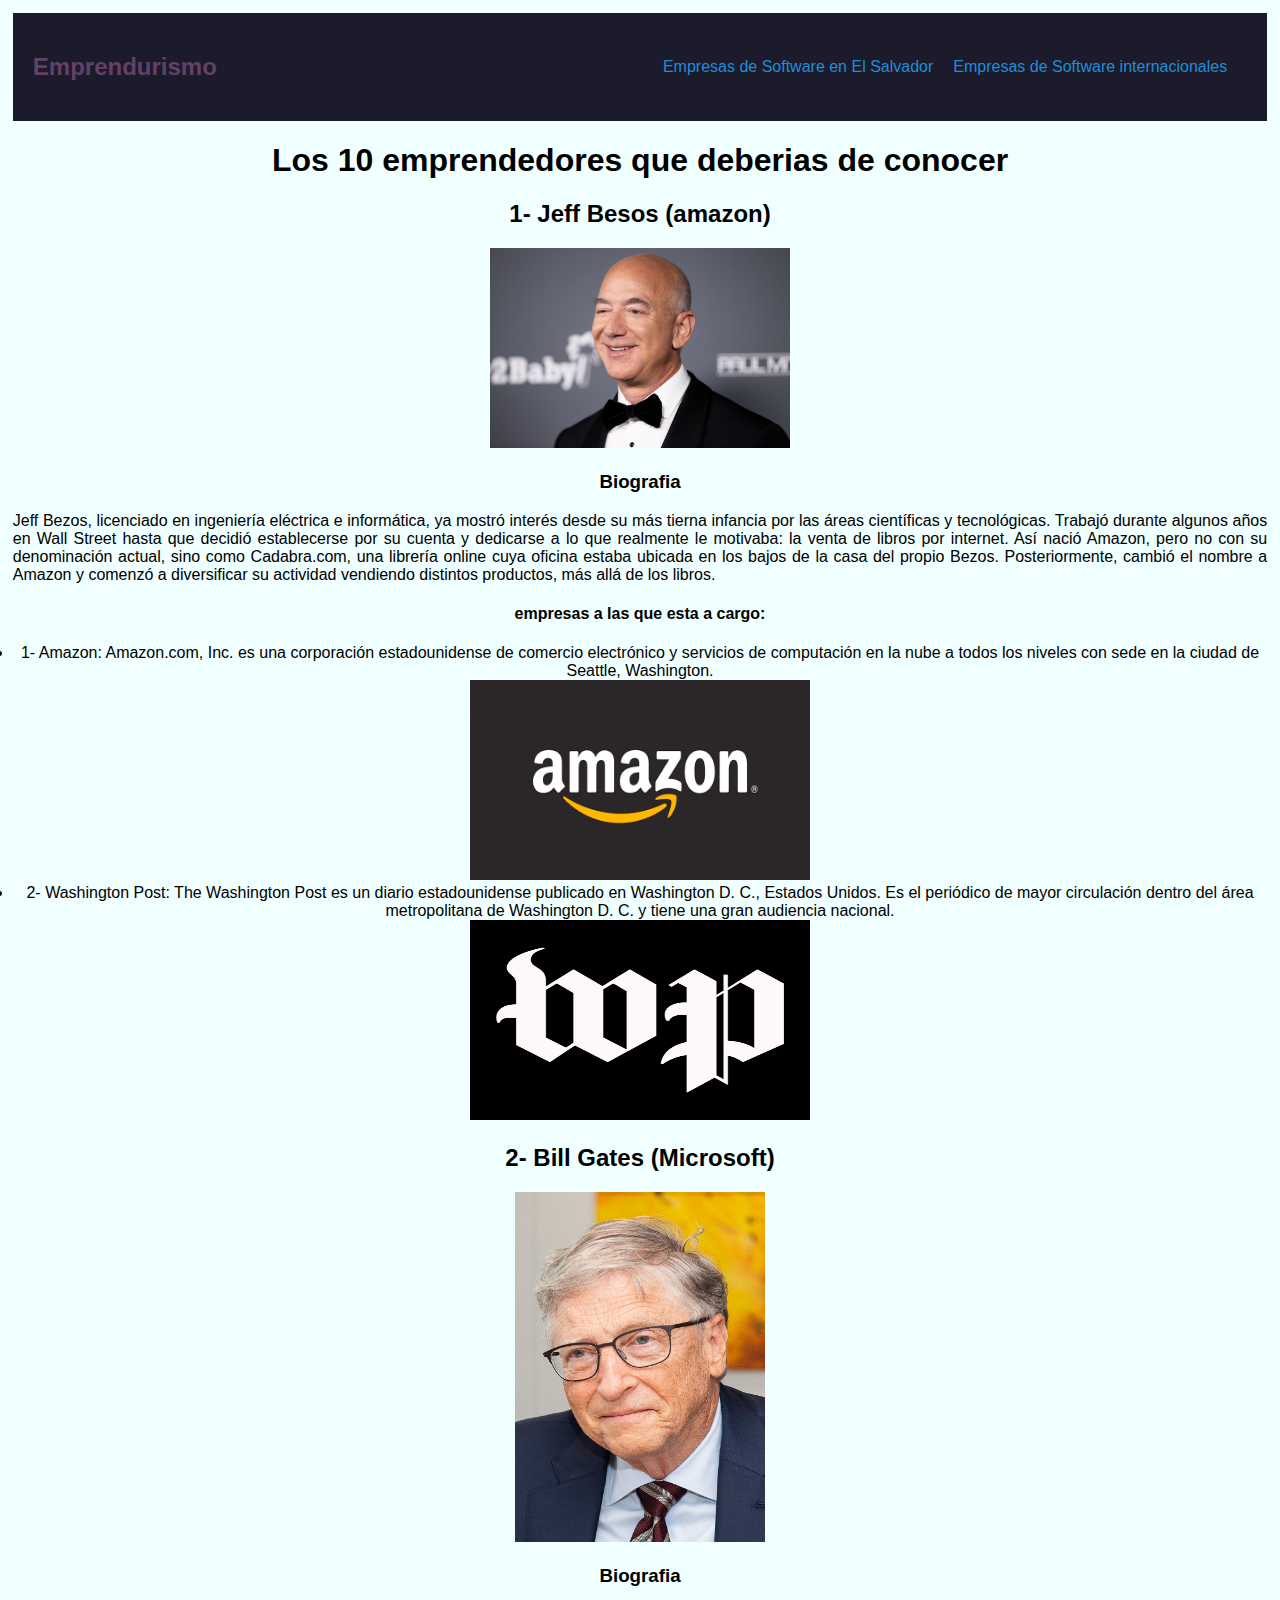
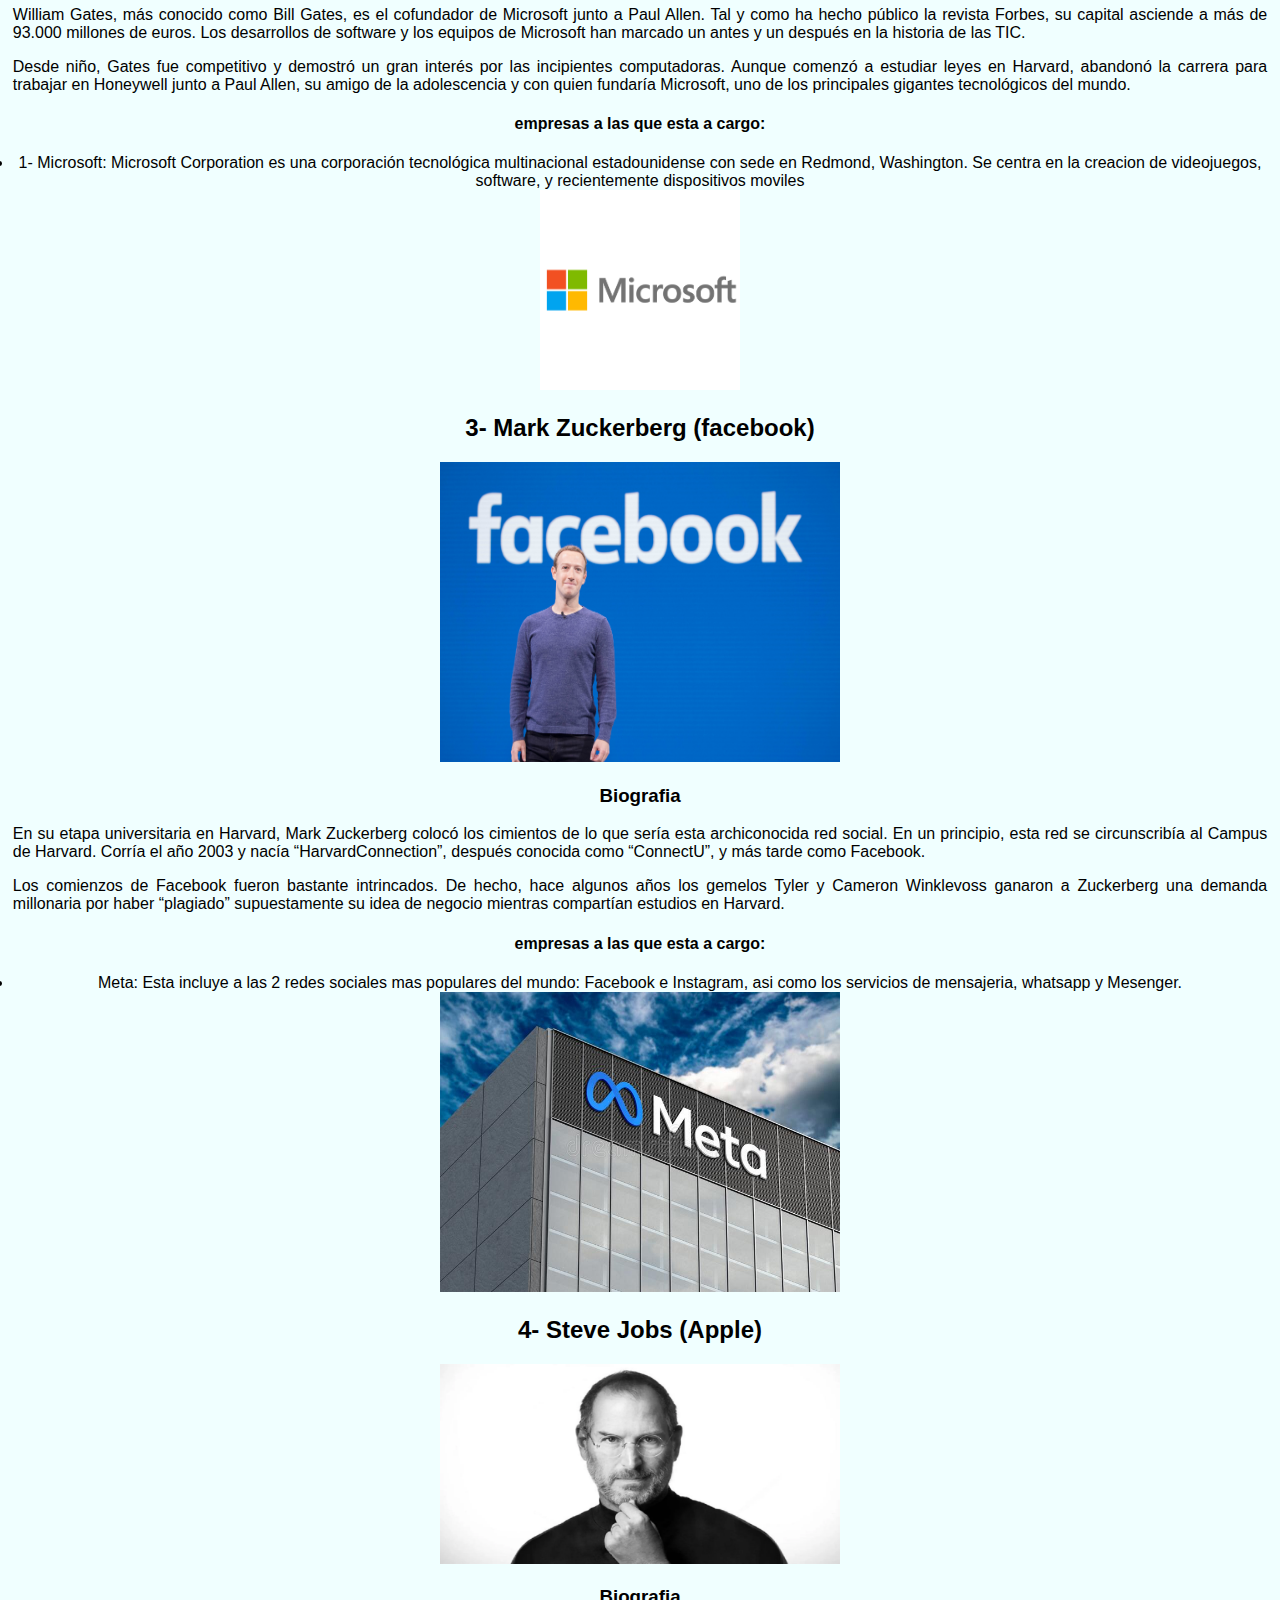
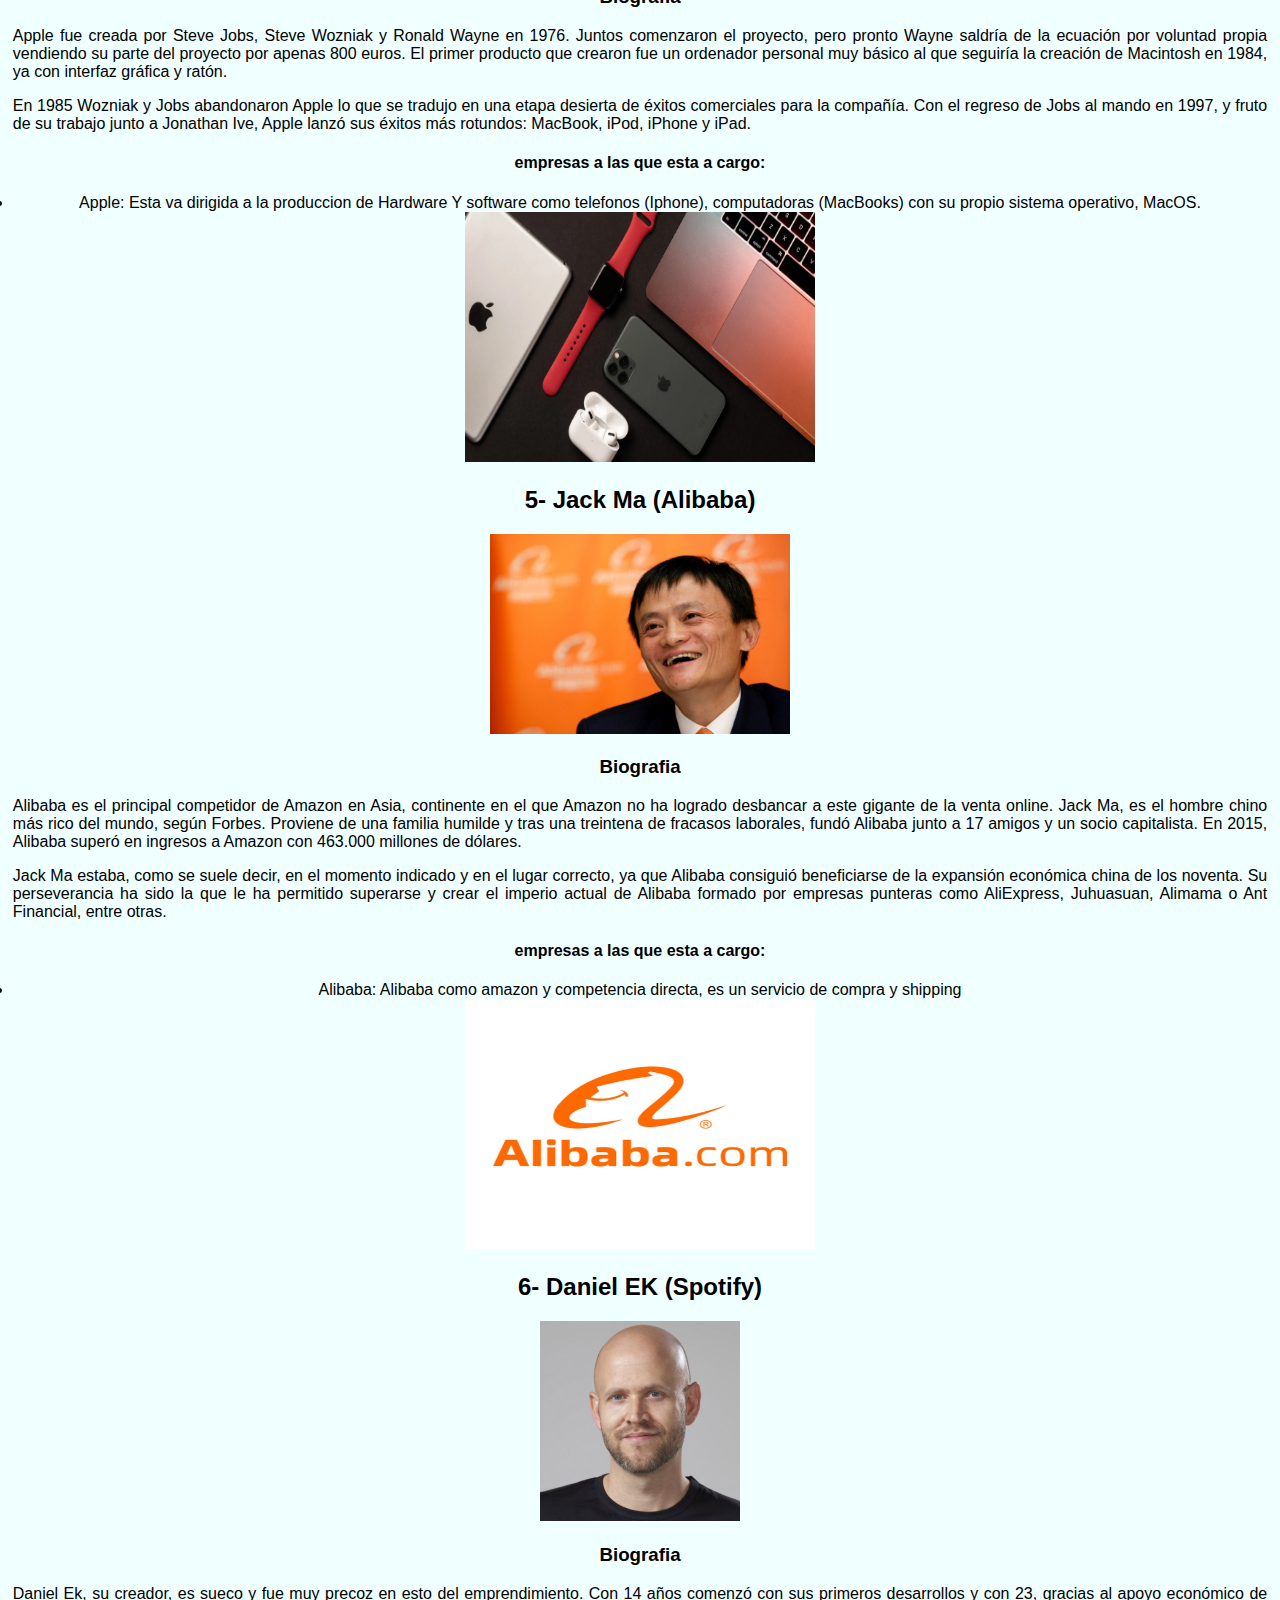
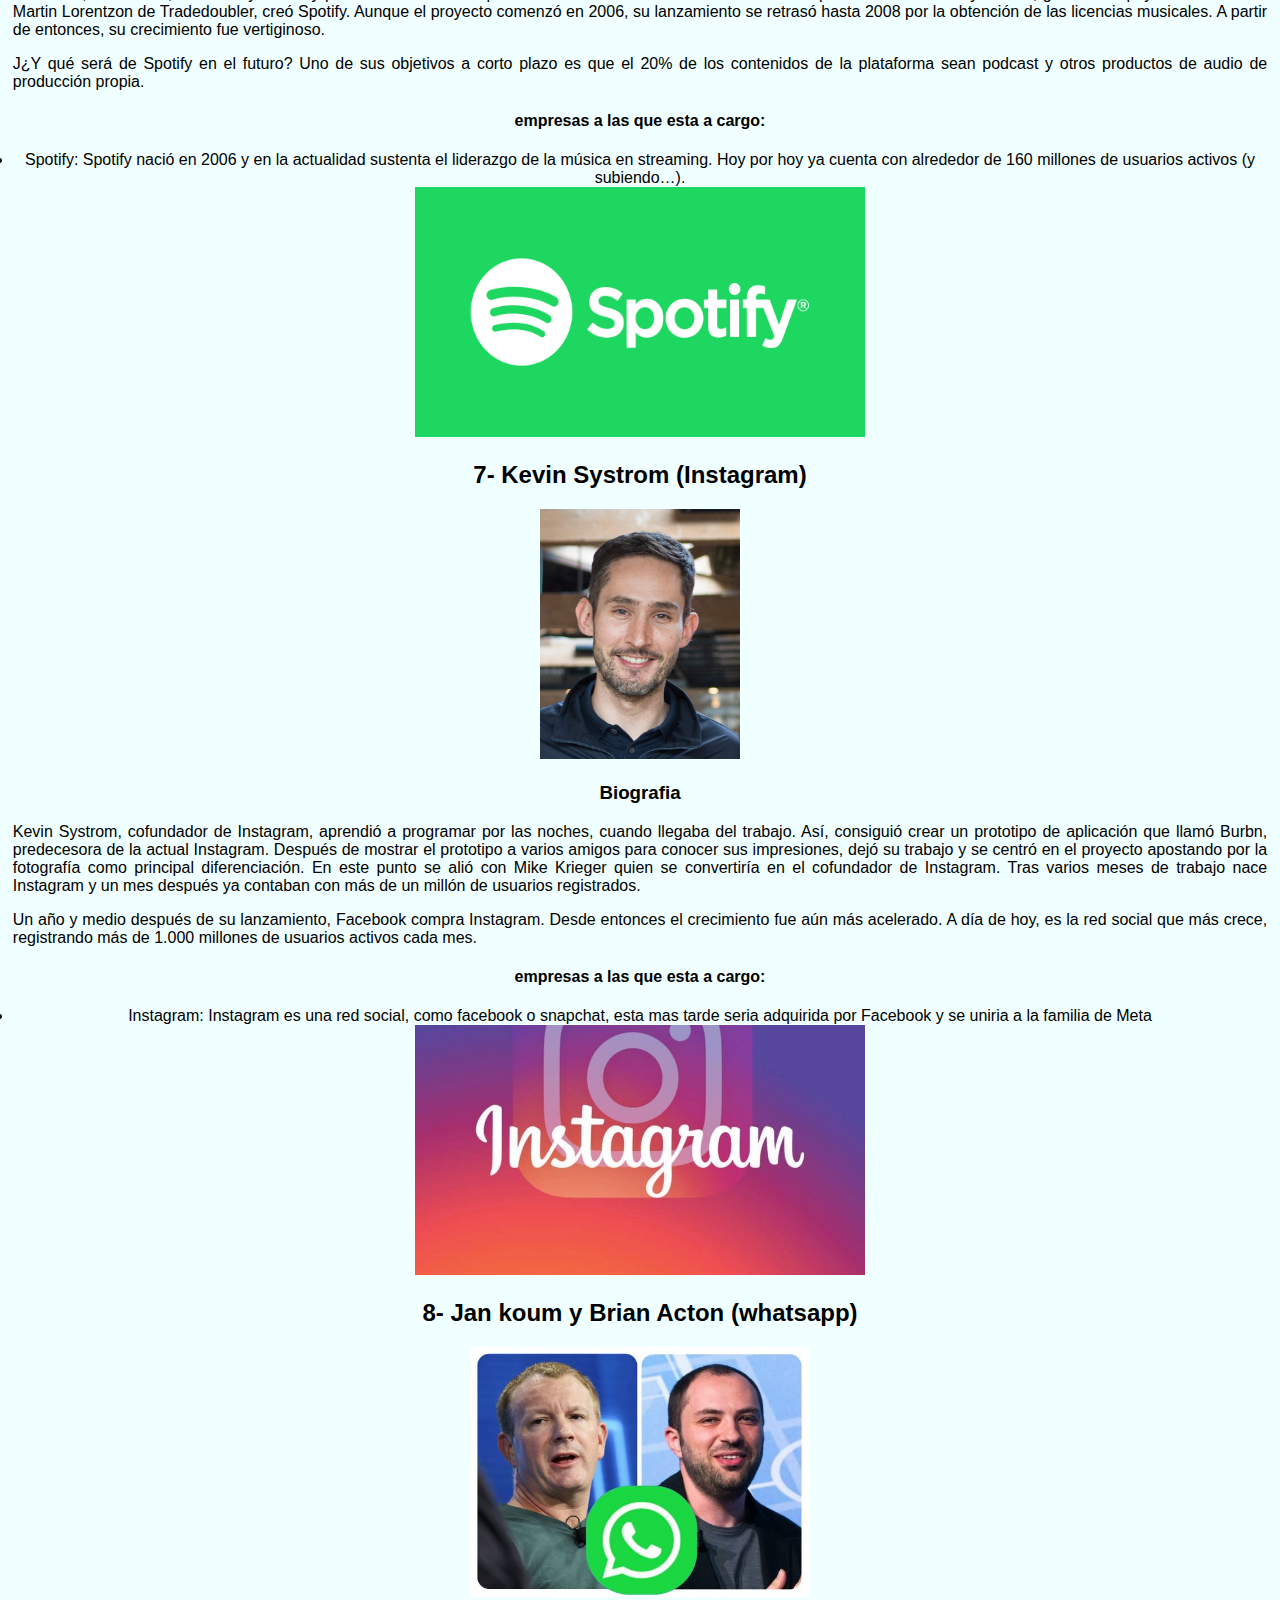
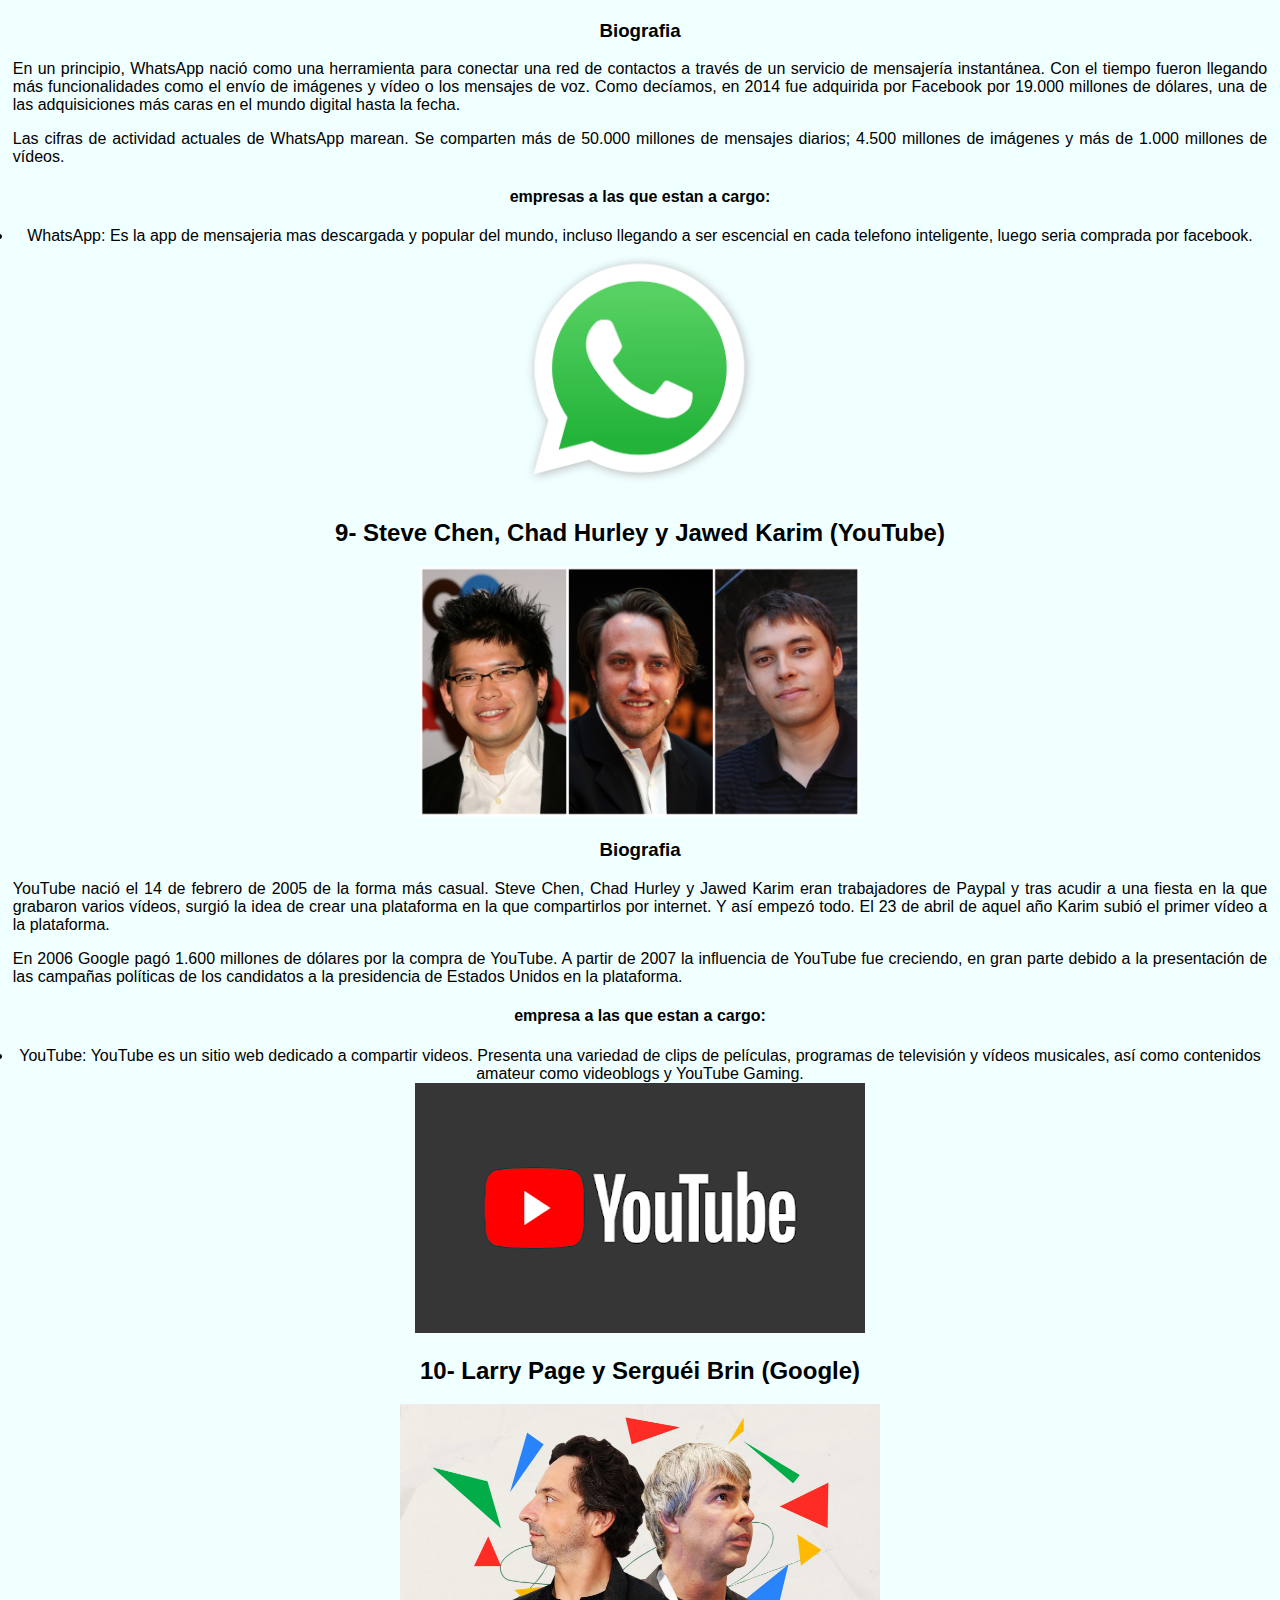
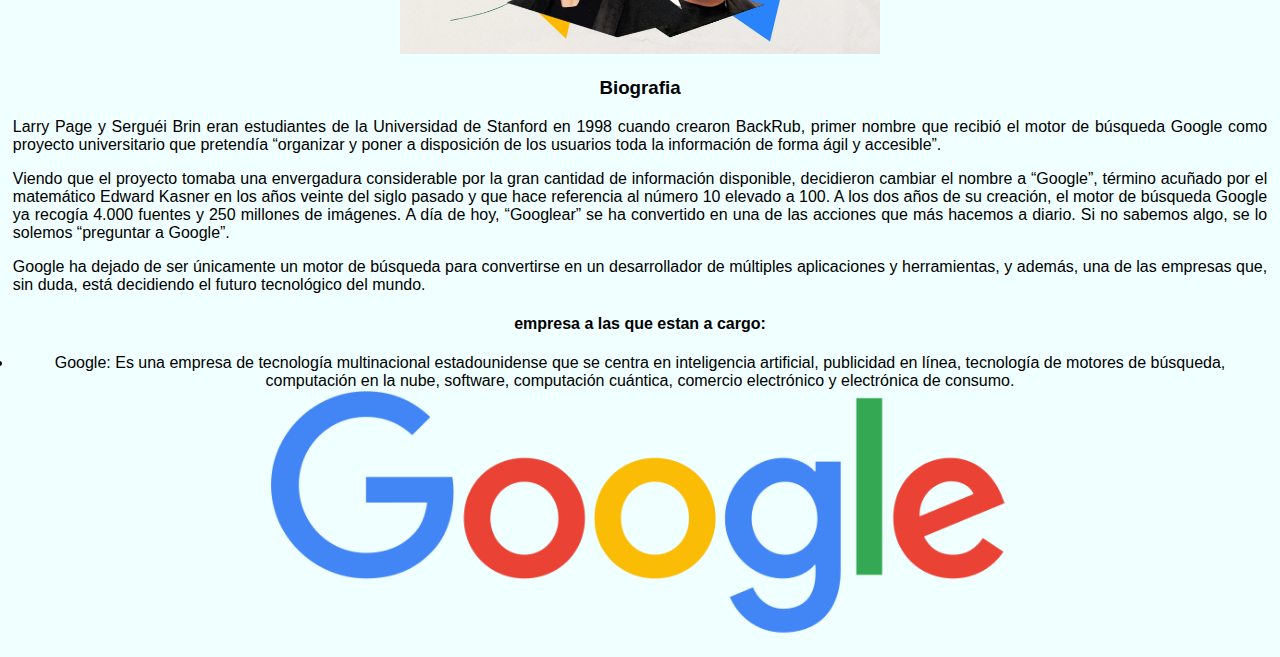
==== commit dc54792b: "Youtube y Google Añadidos" ====
--- a/index.html
+++ b/index.html
@@ -120,15 +120,40 @@
         
         <div>
           <h2>8- Jan koum y Brian Acton (whatsapp)</h2>
-          <img src="Imagenes/WhatsApp-co-founders-Jan-Koum--right--and-Brian-Acton._187505ee5cb_medium.jpg" alt="Kebin Systrom" width="200" height="250">
+          <img src="Imagenes/WhatsApp-co-founders-Jan-Koum--right--and-Brian-Acton._187505ee5cb_medium.jpg" alt="Jan koum" width="340" height="250">
           <h3>Biografia</h3>
           <p >En un principio, WhatsApp nació como una herramienta para conectar una red de contactos a través de un servicio de mensajería instantánea. Con el tiempo fueron llegando más funcionalidades como el envío de imágenes y vídeo o los mensajes de voz. Como decíamos, en 2014 fue adquirida por Facebook por 19.000 millones de dólares, una de las adquisiciones más caras en el mundo digital hasta la fecha.</p>
           <p>Las cifras de actividad actuales de WhatsApp marean. Se comparten más de 50.000 millones de mensajes diarios; 4.500 millones de imágenes y más de 1.000 millones de vídeos.</p>
         </div>
-        <div><h4>empresas a las que esta a cargo: </h4></div>
-        <li>Instagram: Instagram es una red social, como facebook o snapchat, esta mas tarde seria adquirida por Facebook y se uniria a la familia de Meta</li>
+        <div><h4>empresas a las que estan a cargo: </h4></div>
+        <li>WhatsApp: Es la app de mensajeria mas descargada y popular del mundo, incluso llegando a ser escencial en cada telefono inteligente, luego seria comprada por facebook.</li>
         <div>
-          <img src="Imagenes/Instagram-1.webp" alt="Instagram" width="450" height="250">
+          <img src="Imagenes/WhatsApp.svg.webp" alt="WhatsApp" width="250" height="250">
+        </div>
+
+        <h2>9- Steve Chen, Chad Hurley y Jawed Karim (YouTube)</h2>
+          <img src="Imagenes/_101007062_youtubers.jpg" alt="Steven Chen" width="440" height="250">
+          <h3>Biografia</h3>
+          <p >YouTube nació el 14 de febrero de 2005 de la forma más casual. Steve Chen, Chad Hurley y Jawed Karim eran trabajadores de Paypal y tras acudir a una fiesta en la que grabaron varios vídeos, surgió la idea de crear una plataforma en la que compartirlos por internet. Y así empezó todo. El 23 de abril de aquel año Karim subió el primer vídeo a la plataforma.</p>
+          <p>En 2006 Google pagó 1.600 millones de dólares por la compra de YouTube. A partir de 2007 la influencia de YouTube fue creciendo, en gran parte debido a la presentación de las campañas políticas de los candidatos a la presidencia de Estados Unidos en la plataforma.</p>
+        </div>
+        <div><h4>empresa a las que estan a cargo: </h4></div>
+        <li>YouTube: YouTube es un sitio web dedicado a compartir videos. Presenta una variedad de clips de películas, programas de televisión y vídeos musicales, así como contenidos amateur como videoblogs y YouTube Gaming. </li>
+        <div>
+          <img src="Imagenes/Youtube.png" alt="Youtube" width="450" height="250">
+        </div>
+
+        <h2>10- Larry Page y Serguéi Brin (Google)</h2>
+          <img src="Imagenes/Larry page & Sergey Brin.webp" alt="Larry page" width="480" height="250">
+          <h3>Biografia</h3>
+          <p >Larry Page y Serguéi Brin eran estudiantes de la Universidad de Stanford en 1998 cuando crearon BackRub, primer nombre que recibió el motor de búsqueda Google como proyecto universitario que pretendía “organizar y poner a disposición de los usuarios toda la información de forma ágil y accesible”.</p>
+          <p>Viendo que el proyecto tomaba una envergadura considerable por la gran cantidad de información disponible, decidieron cambiar el nombre a “Google”, término acuñado por el matemático Edward Kasner en los años veinte del siglo pasado y que hace referencia al número 10 elevado a 100. A los dos años de su creación, el motor de búsqueda Google ya recogía 4.000 fuentes y 250 millones de imágenes. A día de hoy, “Googlear” se ha convertido en una de las acciones que más hacemos a diario. Si no sabemos algo, se lo solemos “preguntar a Google”.</p>
+          <p>Google ha dejado de ser únicamente un motor de búsqueda para convertirse en un desarrollador de múltiples aplicaciones y herramientas, y además, una de las empresas que, sin duda, está decidiendo el futuro tecnológico del mundo.</p>
+        </div>
+        <div><h4>empresa a las que estan a cargo: </h4></div>
+        <li>Google: Es una empresa de tecnología multinacional estadounidense que se centra en inteligencia artificial, publicidad en línea, tecnología de motores de búsqueda, computación en la nube, software, computación cuántica, comercio electrónico y electrónica de consumo. </li>
+        <div>
+          <img src="Imagenes/Google_2015_logo.svg.webp" alt="Youtube" width="740" height="250">
         </div>
     </div>
   </body>
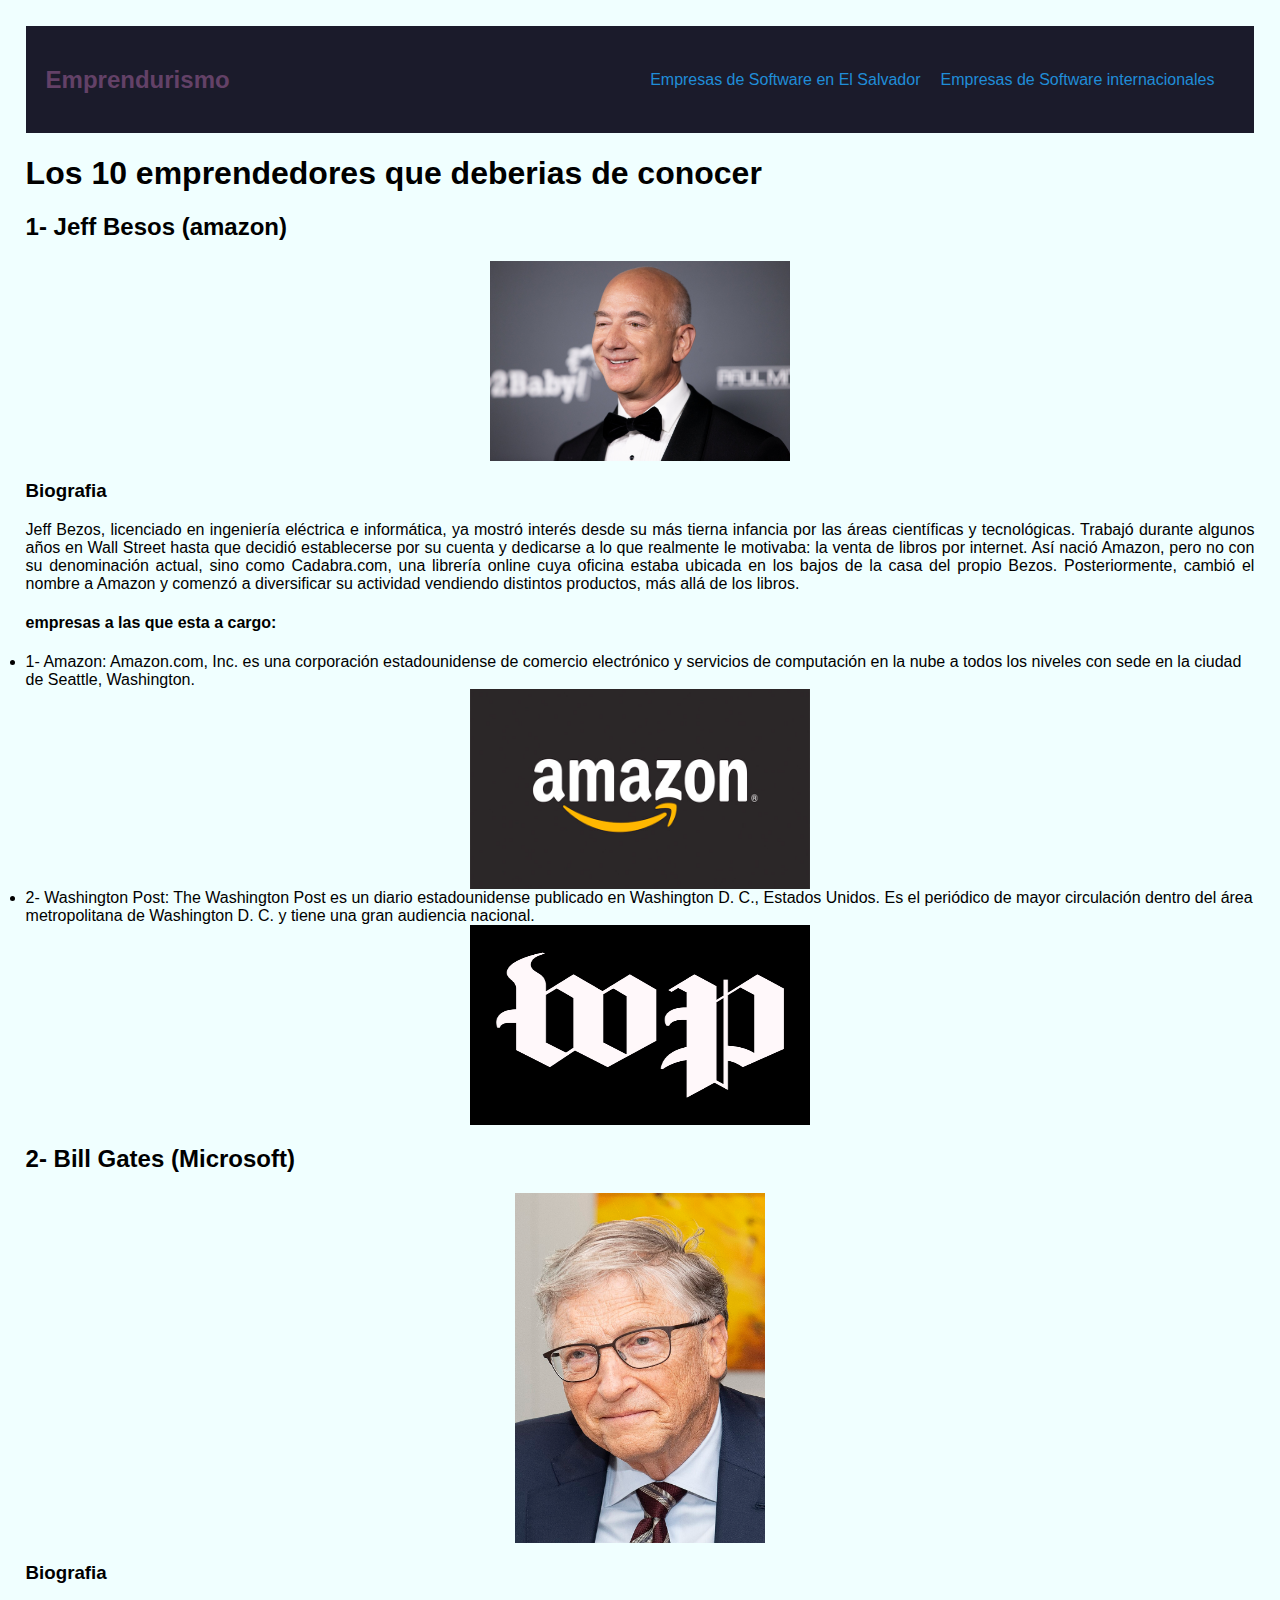
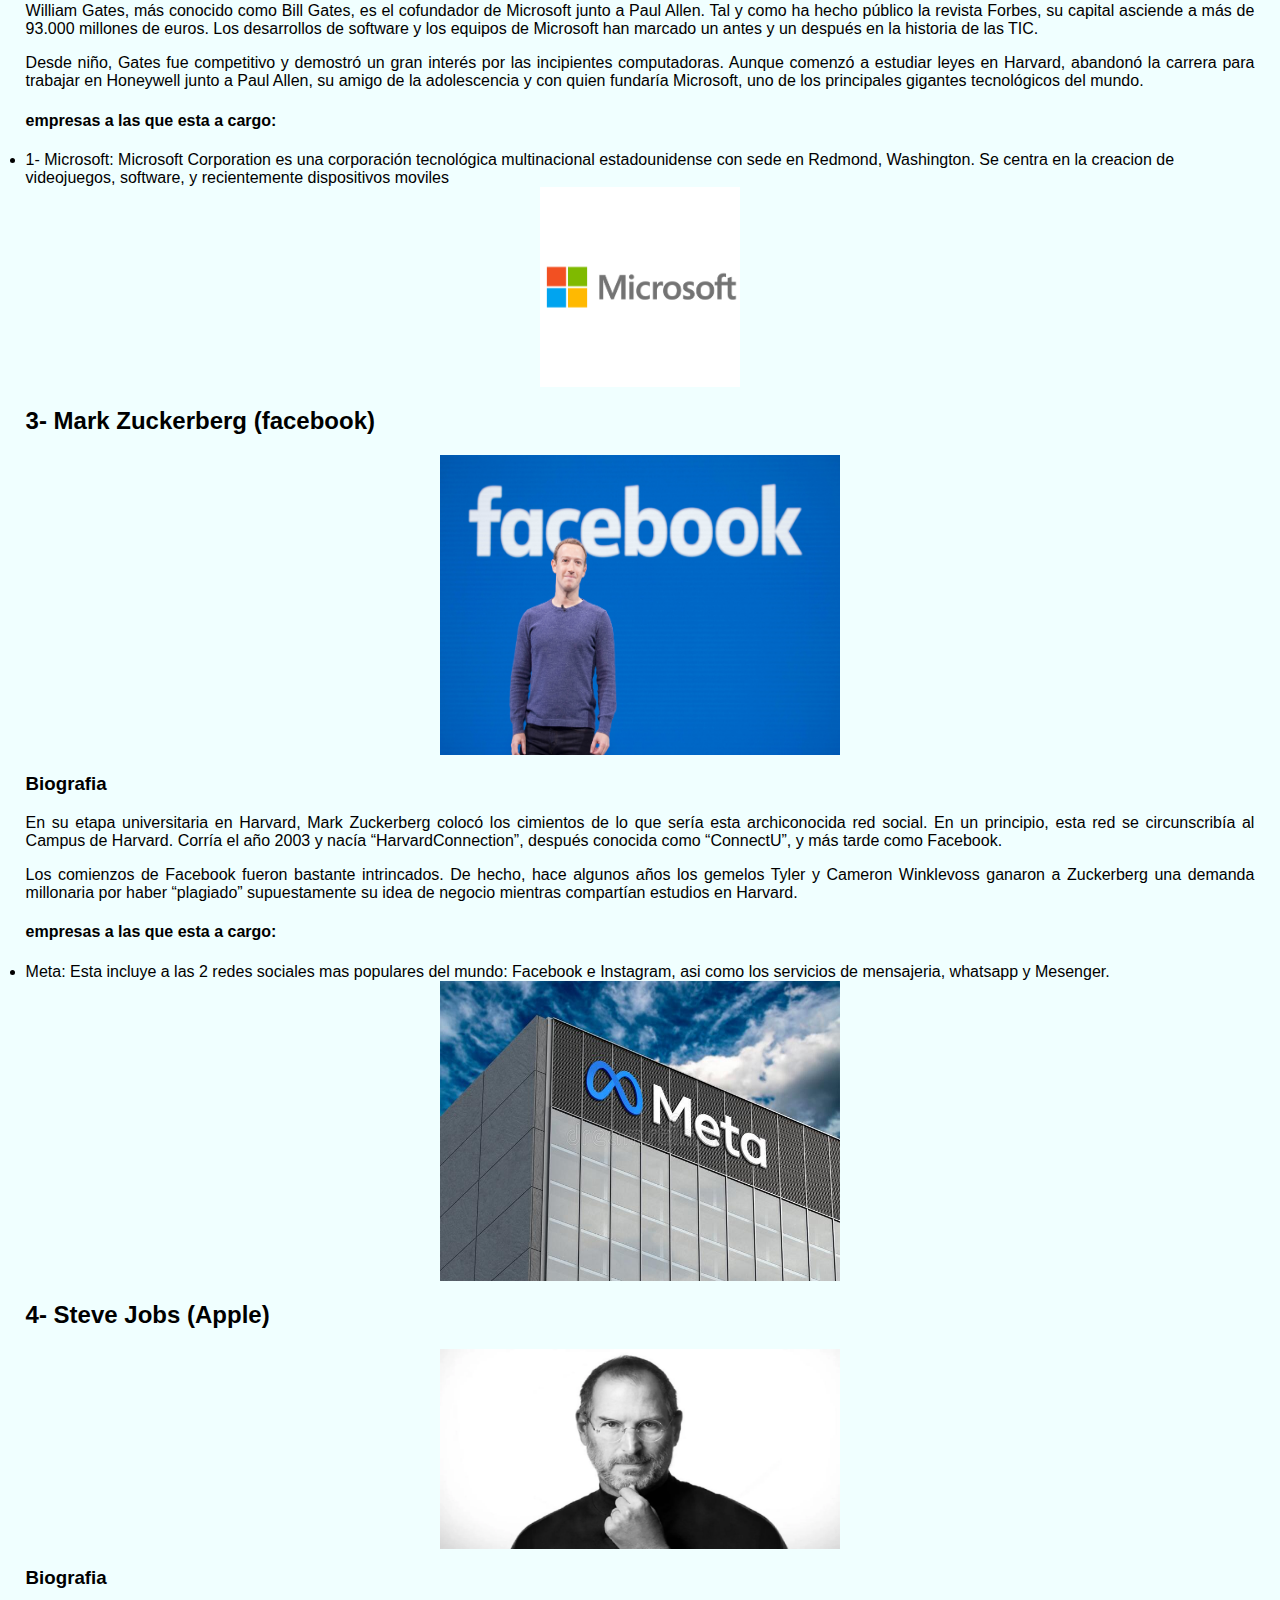
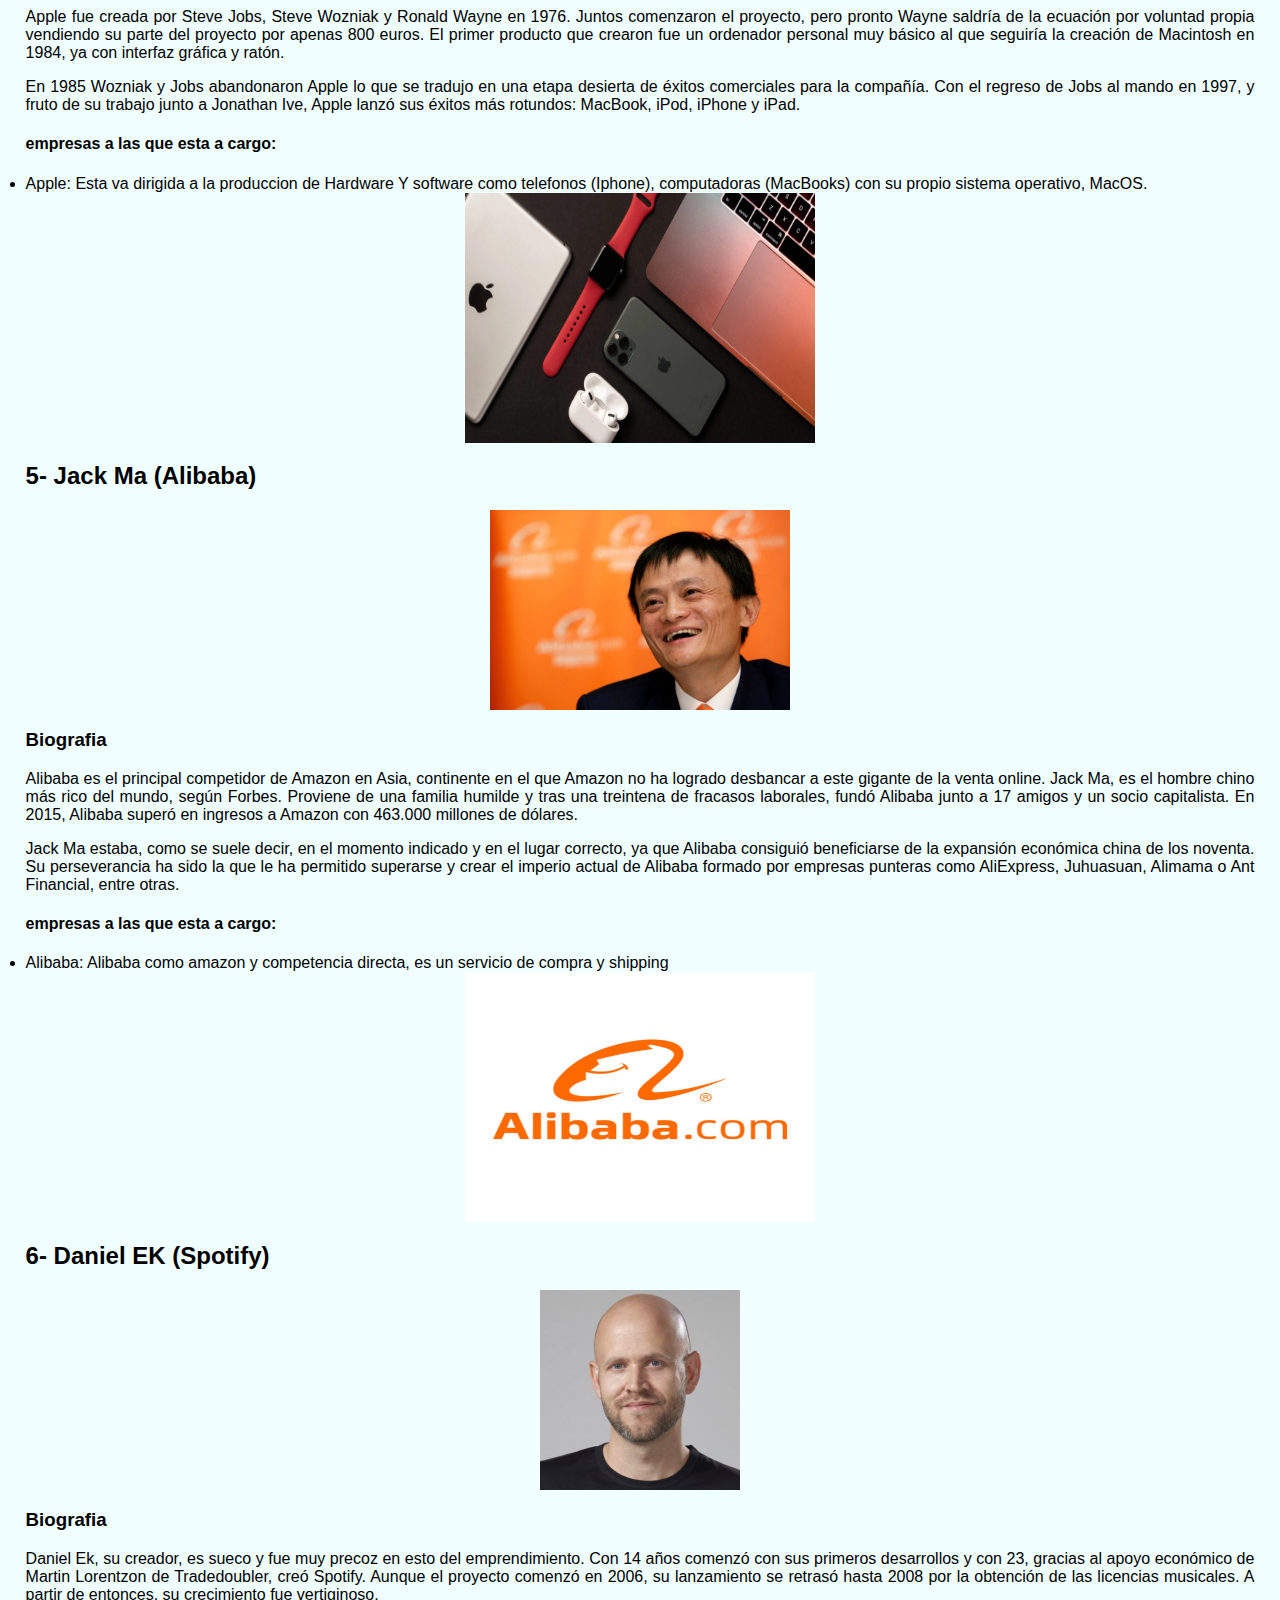
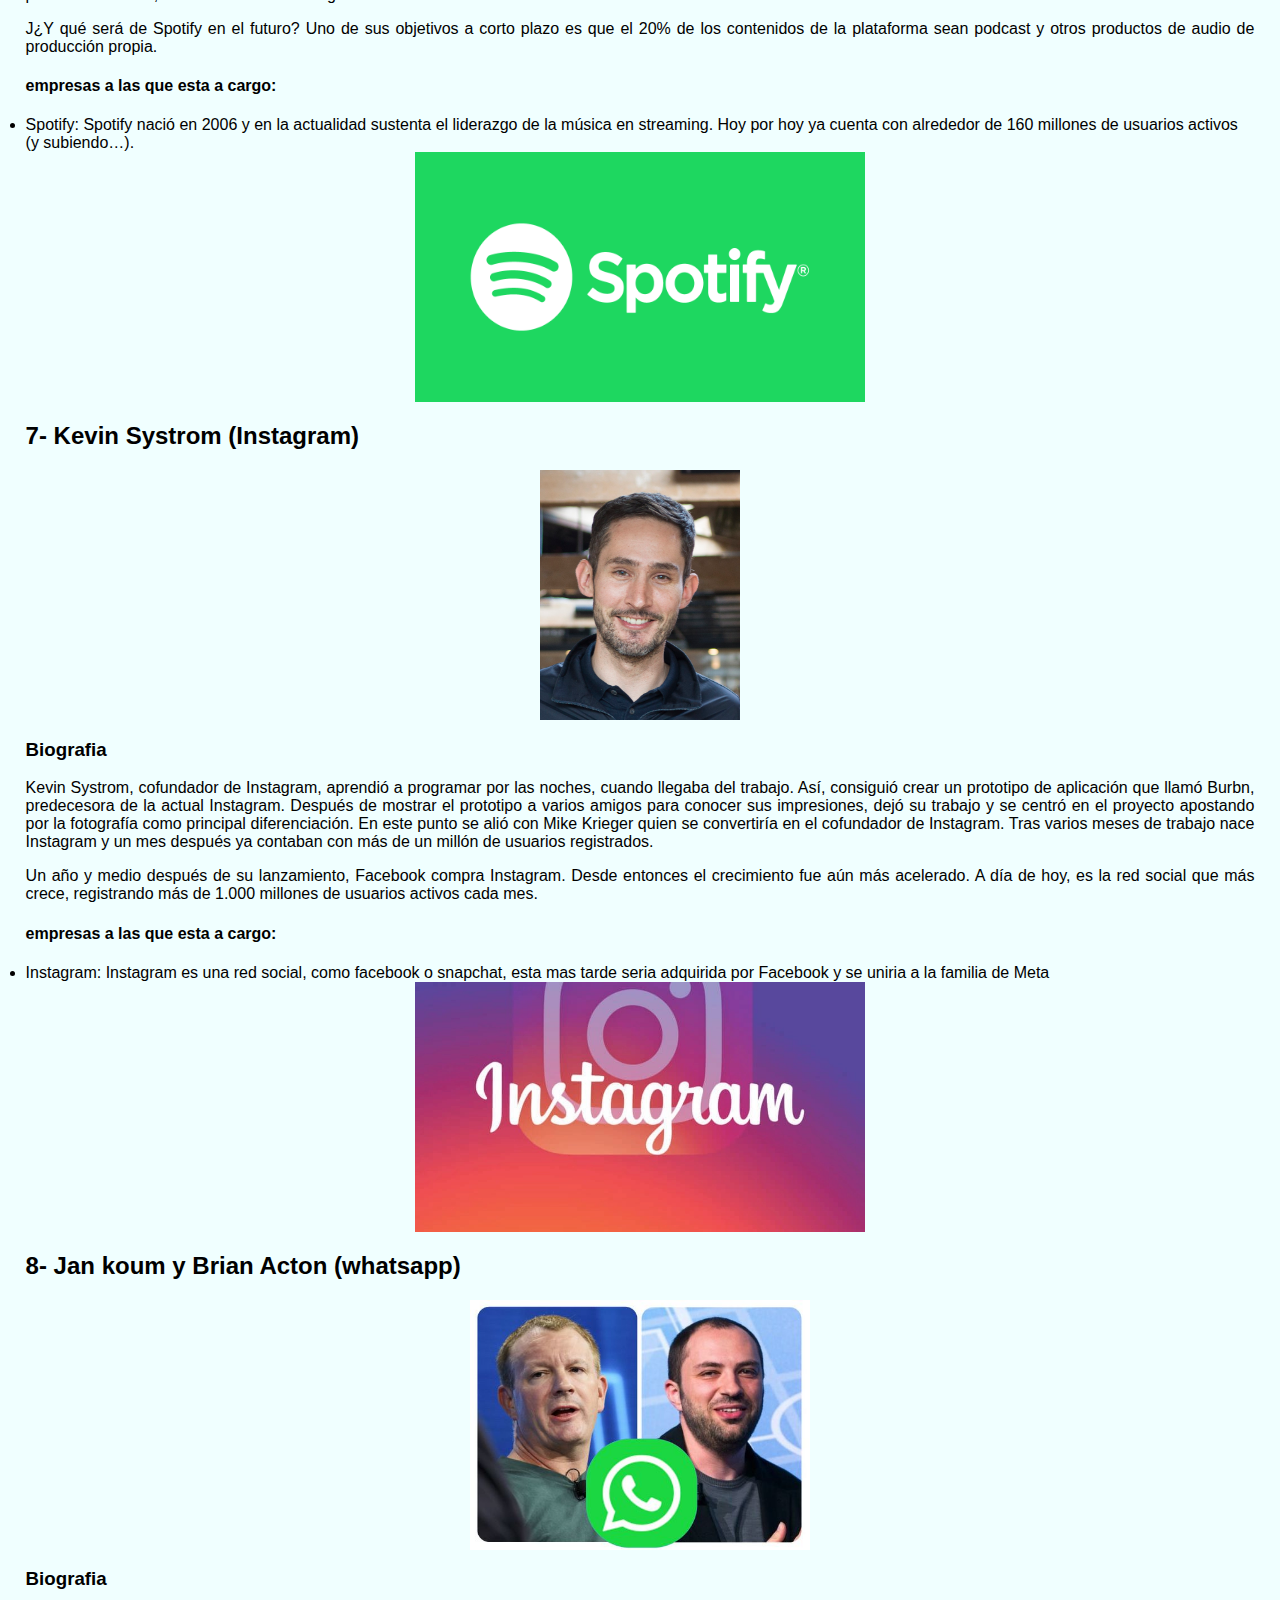
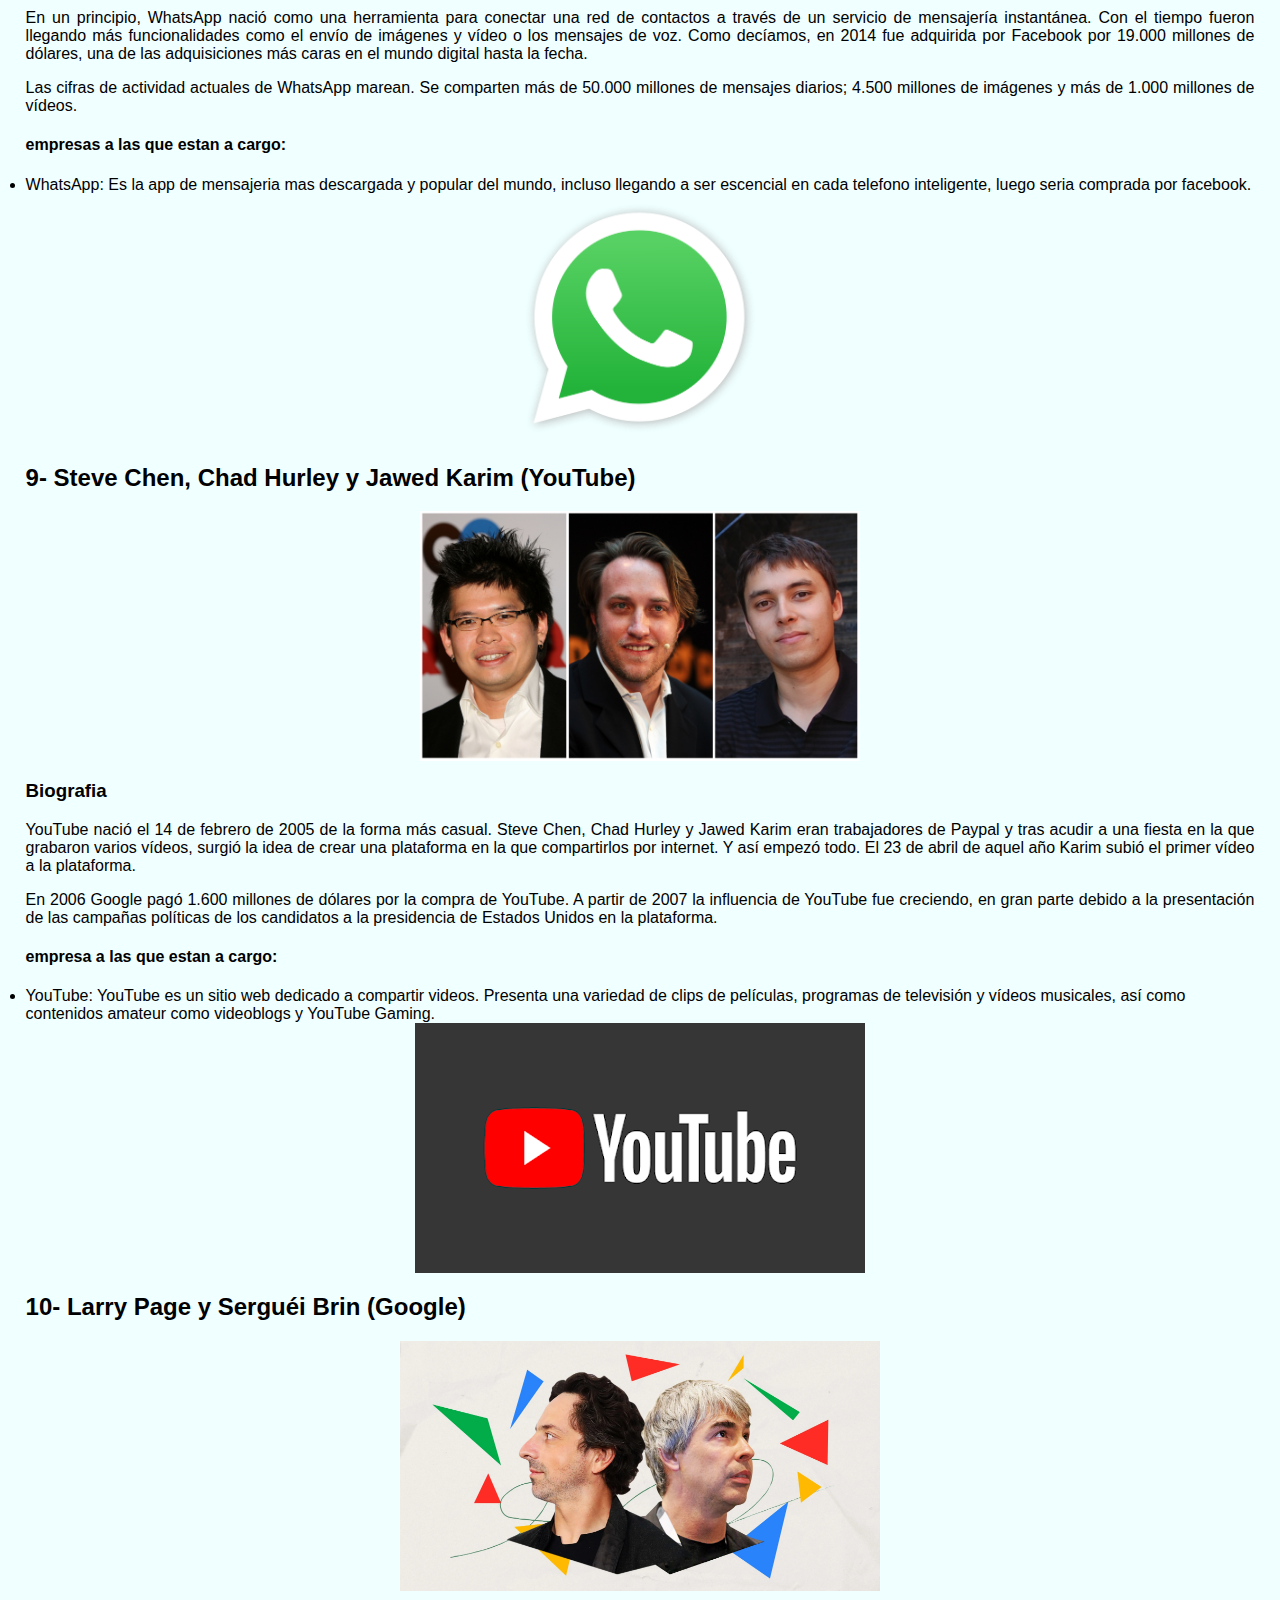
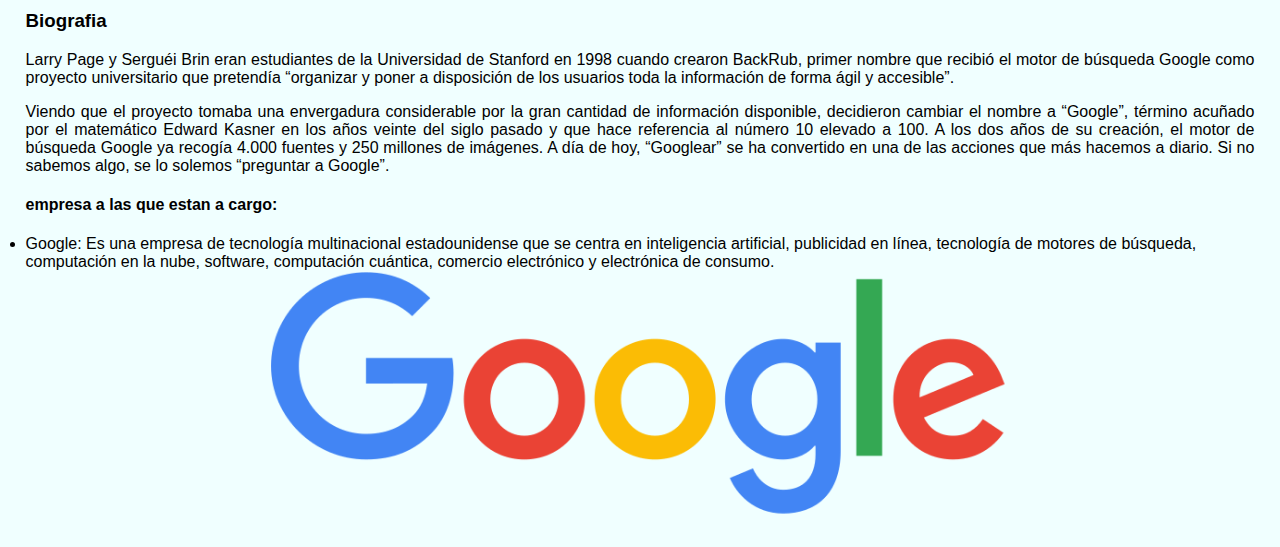
==== commit dbfc4bea: "Pagina 10 emprendedores terminada" ====
--- a/index.html
+++ b/index.html
@@ -22,7 +22,7 @@
     <div>
         <h2>1- Jeff Besos (amazon)</h2>
         <div>
-          <img src="Imagenes/Jeff-Bezos.jpeg" alt="Jeff Bezos" width="300" height="200">
+          <img src="Imagenes/Jeff-Bezos.jpeg" alt="Jeff Bezos" width="300" height="200" class="contenedor">
         </div>
         <div>
             <h3>Biografia</h3>
@@ -32,17 +32,17 @@
             <div></div>
             <li>1- Amazon: Amazon.com, Inc. es una corporación estadounidense de comercio electrónico y servicios de computación en la nube a todos los niveles con sede en la ciudad de Seattle, Washington. </li>
             <div>
-              <img src="Imagenes/amazon.jpg" alt="amazon ca" width="340" height="200">
+              <img src="Imagenes/amazon.jpg" alt="amazon ca" width="340" height="200" class="contenedor">
             </div>
             <li>2- Washington Post: The Washington Post es un diario estadounidense publicado en Washington D. C., Estados Unidos. Es el periódico de mayor circulación dentro del área metropolitana de Washington D. C. y tiene una gran audiencia nacional.</li> 
             <div>
-              <img src="Imagenes/Washington.png" alt="Washington Post" width="340" height="200">
+              <img src="Imagenes/Washington.png" alt="Washington Post" width="340" height="200" class="contenedor">
             </div>
         </div>
         
         <div>
           <h2>2- Bill Gates (Microsoft)</h2>
-          <img src="Imagenes/Bill_Gates.jpg" alt="Bill Gates" width="250" height="350">
+          <img src="Imagenes/Bill_Gates.jpg" alt="Bill Gates" width="250" height="350" class="contenedor">
           <h3>Biografia</h3>
           <p >William Gates, más conocido como Bill Gates, es el cofundador de Microsoft junto a Paul Allen. Tal y como ha hecho público la revista Forbes, su capital asciende a más de 93.000 millones de euros. Los desarrollos de software y los equipos de Microsoft han marcado un antes y un después en la historia de las TIC.</p>
           <p>Desde niño, Gates fue competitivo y demostró un gran interés por las incipientes computadoras. Aunque comenzó a estudiar leyes en Harvard, abandonó la carrera para trabajar en Honeywell junto a Paul Allen, su amigo de la adolescencia y con quien fundaría Microsoft, uno de los principales gigantes tecnológicos del mundo.</p>
@@ -50,12 +50,12 @@
         <div><h4>empresas a las que esta a cargo: </h4></div>
         <li>1- Microsoft: Microsoft Corporation es una corporación tecnológica multinacional estadounidense con sede en Redmond, Washington. Se centra en la creacion de videojuegos, software, y recientemente dispositivos moviles </li>
         <div>
-          <img src="Imagenes/microsoft.png" alt="Microsoft" width="200" height="200">
+          <img src="Imagenes/microsoft.png" alt="Microsoft" width="200" height="200" class="contenedor">
         </div>
 
         <div>
           <h2>3- Mark Zuckerberg (facebook)</h2>
-          <img src="Imagenes/Mark Zuckerberg.jpg" alt="Mark Zuckerberg" width="400" height="300">
+          <img src="Imagenes/Mark Zuckerberg.jpg" alt="Mark Zuckerberg" width="400" height="300" class="contenedor">
           <h3>Biografia</h3>
           <p >En su etapa universitaria en Harvard, Mark Zuckerberg colocó los cimientos de lo que sería esta archiconocida red social. En un principio, esta red se circunscribía al Campus de Harvard. Corría el año 2003 y nacía “HarvardConnection”, después conocida como “ConnectU”, y más tarde como Facebook.</p>
           <p>Los comienzos de Facebook fueron bastante intrincados. De hecho, hace algunos años los gemelos Tyler y Cameron Winklevoss ganaron a Zuckerberg una demanda millonaria por haber “plagiado” supuestamente su idea de negocio mientras compartían estudios en Harvard.</p>
@@ -63,12 +63,12 @@
         <div><h4>empresas a las que esta a cargo: </h4></div>
         <li>Meta: Esta incluye a las 2 redes sociales mas populares del mundo: Facebook e Instagram, asi como los servicios de mensajeria, whatsapp y Mesenger. </li>
         <div>
-          <img src="Imagenes/meta-platform.jpg" alt="Meta" width="400" height="300">
+          <img src="Imagenes/meta-platform.jpg" alt="Meta" width="400" height="300" class="contenedor">
         </div>
 
         <div>
           <h2>4- Steve Jobs (Apple)</h2>
-          <img src="Imagenes/steve-jobs.jpg" alt="Steve Jobs" width="400" height="200">
+          <img src="Imagenes/steve-jobs.jpg" alt="Steve Jobs" width="400" height="200" class="contenedor">
           <h3>Biografia</h3>
           <p >Apple fue creada por Steve Jobs, Steve Wozniak y Ronald Wayne en 1976. Juntos comenzaron el proyecto, pero pronto Wayne saldría de la ecuación por voluntad propia vendiendo su parte del proyecto por apenas 800 euros. El primer producto que crearon fue un ordenador personal muy básico al que seguiría la creación de Macintosh en 1984, ya con interfaz gráfica y ratón.</p>
           <p>En 1985 Wozniak y Jobs abandonaron Apple lo que se tradujo en una etapa desierta de éxitos comerciales para la compañía. Con el regreso de Jobs al mando en 1997, y fruto de su trabajo junto a Jonathan Ive, Apple lanzó sus éxitos más rotundos: MacBook, iPod, iPhone y iPad.</p>
@@ -76,12 +76,12 @@
         <div><h4>empresas a las que esta a cargo: </h4></div>
         <li>Apple: Esta va dirigida a la produccion de Hardware Y software como telefonos (Iphone), computadoras (MacBooks) con su propio sistema operativo, MacOS.</li>
         <div>
-          <img src="Imagenes/Apple Dispositivos.webp" alt="Apple" width="350" height="250">
+          <img src="Imagenes/Apple Dispositivos.webp" alt="Apple" width="350" height="250" class="contenedor">
         </div>
 
         <div>
           <h2>5- Jack Ma (Alibaba)</h2>
-          <img src="Imagenes/Jack-Ma-828x548.jpg" alt="Jack ma" width="300" height="200">
+          <img src="Imagenes/Jack-Ma-828x548.jpg" alt="Jack ma" width="300" height="200" class="contenedor">
           <h3>Biografia</h3>
           <p >Alibaba es el principal competidor de Amazon en Asia, continente en el que Amazon no ha logrado desbancar a este gigante de la venta online. Jack Ma, es el hombre chino más rico del mundo, según Forbes. Proviene de una familia humilde y tras una treintena de fracasos laborales, fundó Alibaba junto a 17 amigos y un socio capitalista. En 2015, Alibaba superó en ingresos a Amazon con 463.000 millones de dólares.</p>
           <p>Jack Ma estaba, como se suele decir, en el momento indicado y en el lugar correcto, ya que Alibaba consiguió beneficiarse de la expansión económica china de los noventa. Su perseverancia ha sido la que le ha permitido superarse y crear el imperio actual de Alibaba formado por empresas punteras como AliExpress, Juhuasuan, Alimama o Ant Financial, entre otras.</p>
@@ -89,12 +89,12 @@
         <div><h4>empresas a las que esta a cargo: </h4></div>
         <li>Alibaba: Alibaba como amazon y competencia directa, es un servicio de compra y shipping</li>
         <div>
-          <img src="Imagenes/unnamed.jpg" alt="Alibaba" width="350" height="250">
+          <img src="Imagenes/unnamed.jpg" alt="Alibaba" width="350" height="250" class="contenedor">
         </div>
 
         <div>
           <h2>6- Daniel EK (Spotify)</h2>
-          <img src="Imagenes/Daniel EK.jpg" alt="daniel ek" width="200" height="200">
+          <img src="Imagenes/Daniel EK.jpg" alt="daniel ek" width="200" height="200" class="contenedor">
           <h3>Biografia</h3>
           <p >Daniel Ek, su creador, es sueco y fue muy precoz en esto del emprendimiento. Con 14 años comenzó con sus primeros desarrollos y con 23, gracias al apoyo económico de Martin Lorentzon de Tradedoubler, creó Spotify. Aunque el proyecto comenzó en 2006, su lanzamiento se retrasó hasta 2008 por la obtención de las licencias musicales. A partir de entonces, su crecimiento fue vertiginoso.</p>
           <p>J¿Y qué será de Spotify en el futuro? Uno de sus objetivos a corto plazo es que el 20% de los contenidos de la plataforma sean podcast y otros productos de audio de producción propia.</p>
@@ -102,12 +102,12 @@
         <div><h4>empresas a las que esta a cargo: </h4></div>
         <li>Spotify: Spotify nació en 2006 y en la actualidad sustenta el liderazgo de la música en streaming. Hoy por hoy ya cuenta con alrededor de 160 millones de usuarios activos (y subiendo…).</li>
         <div>
-          <img src="Imagenes/Spotify.png" alt="Alibaba" width="450" height="250">
+          <img src="Imagenes/Spotify.png" alt="Alibaba" width="450" height="250" class="contenedor">
         </div>
 
         <div>
           <h2>7- Kevin Systrom (Instagram)</h2>
-          <img src="Imagenes/1200px-Kevin_Systrom_2018_(40980041741)_(cropped).jpg" alt="Kebin Systrom" width="200" height="250">
+          <img src="Imagenes/1200px-Kevin_Systrom_2018_(40980041741)_(cropped).jpg" alt="Kebin Systrom" width="200" height="250" class="contenedor">
           <h3>Biografia</h3>
           <p >Kevin Systrom, cofundador de Instagram, aprendió a programar por las noches, cuando llegaba del trabajo. Así, consiguió crear un prototipo de aplicación que llamó Burbn, predecesora de la actual Instagram. Después de mostrar el prototipo a varios amigos para conocer sus impresiones, dejó su trabajo y se centró en el proyecto apostando por la fotografía como principal diferenciación. En este punto se alió con  Mike Krieger quien se convertiría en el cofundador de Instagram. Tras varios meses de trabajo nace Instagram y un mes después ya contaban con más de un millón de usuarios registrados.</p>
           <p>Un año y medio después de su lanzamiento, Facebook compra Instagram. Desde entonces el crecimiento fue aún más acelerado. A día de hoy, es la red social que más crece, registrando más de 1.000 millones de usuarios activos cada mes.</p>
@@ -115,12 +115,12 @@
         <div><h4>empresas a las que esta a cargo: </h4></div>
         <li>Instagram: Instagram es una red social, como facebook o snapchat, esta mas tarde seria adquirida por Facebook y se uniria a la familia de Meta</li>
         <div>
-          <img src="Imagenes/Instagram-1.webp" alt="Instagram" width="450" height="250">
+          <img src="Imagenes/Instagram-1.webp" alt="Instagram" width="450" height="250" class="contenedor">
         </div>
         
         <div>
           <h2>8- Jan koum y Brian Acton (whatsapp)</h2>
-          <img src="Imagenes/WhatsApp-co-founders-Jan-Koum--right--and-Brian-Acton._187505ee5cb_medium.jpg" alt="Jan koum" width="340" height="250">
+          <img src="Imagenes/WhatsApp-co-founders-Jan-Koum--right--and-Brian-Acton._187505ee5cb_medium.jpg" alt="Jan koum" width="340" height="250" class="contenedor">
           <h3>Biografia</h3>
           <p >En un principio, WhatsApp nació como una herramienta para conectar una red de contactos a través de un servicio de mensajería instantánea. Con el tiempo fueron llegando más funcionalidades como el envío de imágenes y vídeo o los mensajes de voz. Como decíamos, en 2014 fue adquirida por Facebook por 19.000 millones de dólares, una de las adquisiciones más caras en el mundo digital hasta la fecha.</p>
           <p>Las cifras de actividad actuales de WhatsApp marean. Se comparten más de 50.000 millones de mensajes diarios; 4.500 millones de imágenes y más de 1.000 millones de vídeos.</p>
@@ -128,33 +128,37 @@
         <div><h4>empresas a las que estan a cargo: </h4></div>
         <li>WhatsApp: Es la app de mensajeria mas descargada y popular del mundo, incluso llegando a ser escencial en cada telefono inteligente, luego seria comprada por facebook.</li>
         <div>
-          <img src="Imagenes/WhatsApp.svg.webp" alt="WhatsApp" width="250" height="250">
+          <img src="Imagenes/WhatsApp.svg.webp" alt="WhatsApp" width="250" height="250" class="contenedor">
         </div>
 
-        <h2>9- Steve Chen, Chad Hurley y Jawed Karim (YouTube)</h2>
-          <img src="Imagenes/_101007062_youtubers.jpg" alt="Steven Chen" width="440" height="250">
-          <h3>Biografia</h3>
-          <p >YouTube nació el 14 de febrero de 2005 de la forma más casual. Steve Chen, Chad Hurley y Jawed Karim eran trabajadores de Paypal y tras acudir a una fiesta en la que grabaron varios vídeos, surgió la idea de crear una plataforma en la que compartirlos por internet. Y así empezó todo. El 23 de abril de aquel año Karim subió el primer vídeo a la plataforma.</p>
-          <p>En 2006 Google pagó 1.600 millones de dólares por la compra de YouTube. A partir de 2007 la influencia de YouTube fue creciendo, en gran parte debido a la presentación de las campañas políticas de los candidatos a la presidencia de Estados Unidos en la plataforma.</p>
-        </div>
-        <div><h4>empresa a las que estan a cargo: </h4></div>
-        <li>YouTube: YouTube es un sitio web dedicado a compartir videos. Presenta una variedad de clips de películas, programas de televisión y vídeos musicales, así como contenidos amateur como videoblogs y YouTube Gaming. </li>
-        <div>
-          <img src="Imagenes/Youtube.png" alt="Youtube" width="450" height="250">
+       <div>
+         <h2>9- Steve Chen, Chad Hurley y Jawed Karim (YouTube)</h2>
+           <img src="Imagenes/_101007062_youtubers.jpg" alt="Steven Chen" width="440" height="250" class="contenedor">
+           <h3>Biografia</h3>
+           <p >YouTube nació el 14 de febrero de 2005 de la forma más casual. Steve Chen, Chad Hurley y Jawed Karim eran trabajadores de Paypal y tras acudir a una fiesta en la que grabaron varios vídeos, surgió la idea de crear una plataforma en la que compartirlos por internet. Y así empezó todo. El 23 de abril de aquel año Karim subió el primer vídeo a la plataforma.</p>
+           <p>En 2006 Google pagó 1.600 millones de dólares por la compra de YouTube. A partir de 2007 la influencia de YouTube fue creciendo, en gran parte debido a la presentación de las campañas políticas de los candidatos a la presidencia de Estados Unidos en la plataforma.</p>
+         </div>
+         <div><h4>empresa a las que estan a cargo: </h4></div>
+         <li>YouTube: YouTube es un sitio web dedicado a compartir videos. Presenta una variedad de clips de películas, programas de televisión y vídeos musicales, así como contenidos amateur como videoblogs y YouTube Gaming. </li>
+         <div>
+           <img src="Imagenes/Youtube.png" alt="Youtube" width="450" height="250" class="contenedor">
+         </div>
         </div>
 
-        <h2>10- Larry Page y Serguéi Brin (Google)</h2>
-          <img src="Imagenes/Larry page & Sergey Brin.webp" alt="Larry page" width="480" height="250">
-          <h3>Biografia</h3>
-          <p >Larry Page y Serguéi Brin eran estudiantes de la Universidad de Stanford en 1998 cuando crearon BackRub, primer nombre que recibió el motor de búsqueda Google como proyecto universitario que pretendía “organizar y poner a disposición de los usuarios toda la información de forma ágil y accesible”.</p>
-          <p>Viendo que el proyecto tomaba una envergadura considerable por la gran cantidad de información disponible, decidieron cambiar el nombre a “Google”, término acuñado por el matemático Edward Kasner en los años veinte del siglo pasado y que hace referencia al número 10 elevado a 100. A los dos años de su creación, el motor de búsqueda Google ya recogía 4.000 fuentes y 250 millones de imágenes. A día de hoy, “Googlear” se ha convertido en una de las acciones que más hacemos a diario. Si no sabemos algo, se lo solemos “preguntar a Google”.</p>
-          <p>Google ha dejado de ser únicamente un motor de búsqueda para convertirse en un desarrollador de múltiples aplicaciones y herramientas, y además, una de las empresas que, sin duda, está decidiendo el futuro tecnológico del mundo.</p>
-        </div>
-        <div><h4>empresa a las que estan a cargo: </h4></div>
-        <li>Google: Es una empresa de tecnología multinacional estadounidense que se centra en inteligencia artificial, publicidad en línea, tecnología de motores de búsqueda, computación en la nube, software, computación cuántica, comercio electrónico y electrónica de consumo. </li>
         <div>
-          <img src="Imagenes/Google_2015_logo.svg.webp" alt="Youtube" width="740" height="250">
-        </div>
+         <h2>10- Larry Page y Serguéi Brin (Google)</h2>
+           <img src="Imagenes/Larry page & Sergey Brin.webp" alt="Larry page" width="480" height="250" class="contenedor">
+           <h3>Biografia</h3>
+           <p >Larry Page y Serguéi Brin eran estudiantes de la Universidad de Stanford en 1998 cuando crearon BackRub, primer nombre que recibió el motor de búsqueda Google como proyecto universitario que pretendía “organizar y poner a disposición de los usuarios toda la información de forma ágil y accesible”.</p>
+           <p>Viendo que el proyecto tomaba una envergadura considerable por la gran cantidad de información disponible, decidieron cambiar el nombre a “Google”, término acuñado por el matemático Edward Kasner en los años veinte del siglo pasado y que hace referencia al número 10 elevado a 100. A los dos años de su creación, el motor de búsqueda Google ya recogía 4.000 fuentes y 250 millones de imágenes. A día de hoy, “Googlear” se ha convertido en una de las acciones que más hacemos a diario. Si no sabemos algo, se lo solemos “preguntar a Google”.</p>
+
+         </div>
+         <div><h4>empresa a las que estan a cargo: </h4></div>
+         <li>Google: Es una empresa de tecnología multinacional estadounidense que se centra en inteligencia artificial, publicidad en línea, tecnología de motores de búsqueda, computación en la nube, software, computación cuántica, comercio electrónico y electrónica de consumo. </li>
+         <div>
+           <img src="Imagenes/Google_2015_logo.svg.webp" alt="Youtube" width="740" height="250" class="contenedor">
+         </div>
+       </div>
     </div>
   </body>
 </html>--- a/index.css
+++ b/index.css
@@ -79,23 +79,28 @@
     footer p {
     margin: 0; 
     }
+
     
     body {
     font-family: Arial, sans-serif; 
-    margin: 0; 
-    padding: 0; 
+    margin: 1%; 
+    padding: 1%;
+    background-color: azure; 
       }
-      
+      h2{
+        text-align: justify;
+      }
+      h3{
+        text-align: justify;
+      }
       p{
         color: rgb(0, 0, 0);
         text-align: justify;
         font-family:Arial, Helvetica, sans-serif;
         text-justify:auto;
       }
+      div img {
 
-body{
-background-color: azure;
-text-align: center;
-margin: 1%
-
-}
+        margin: auto;
+        display: block;
+      }
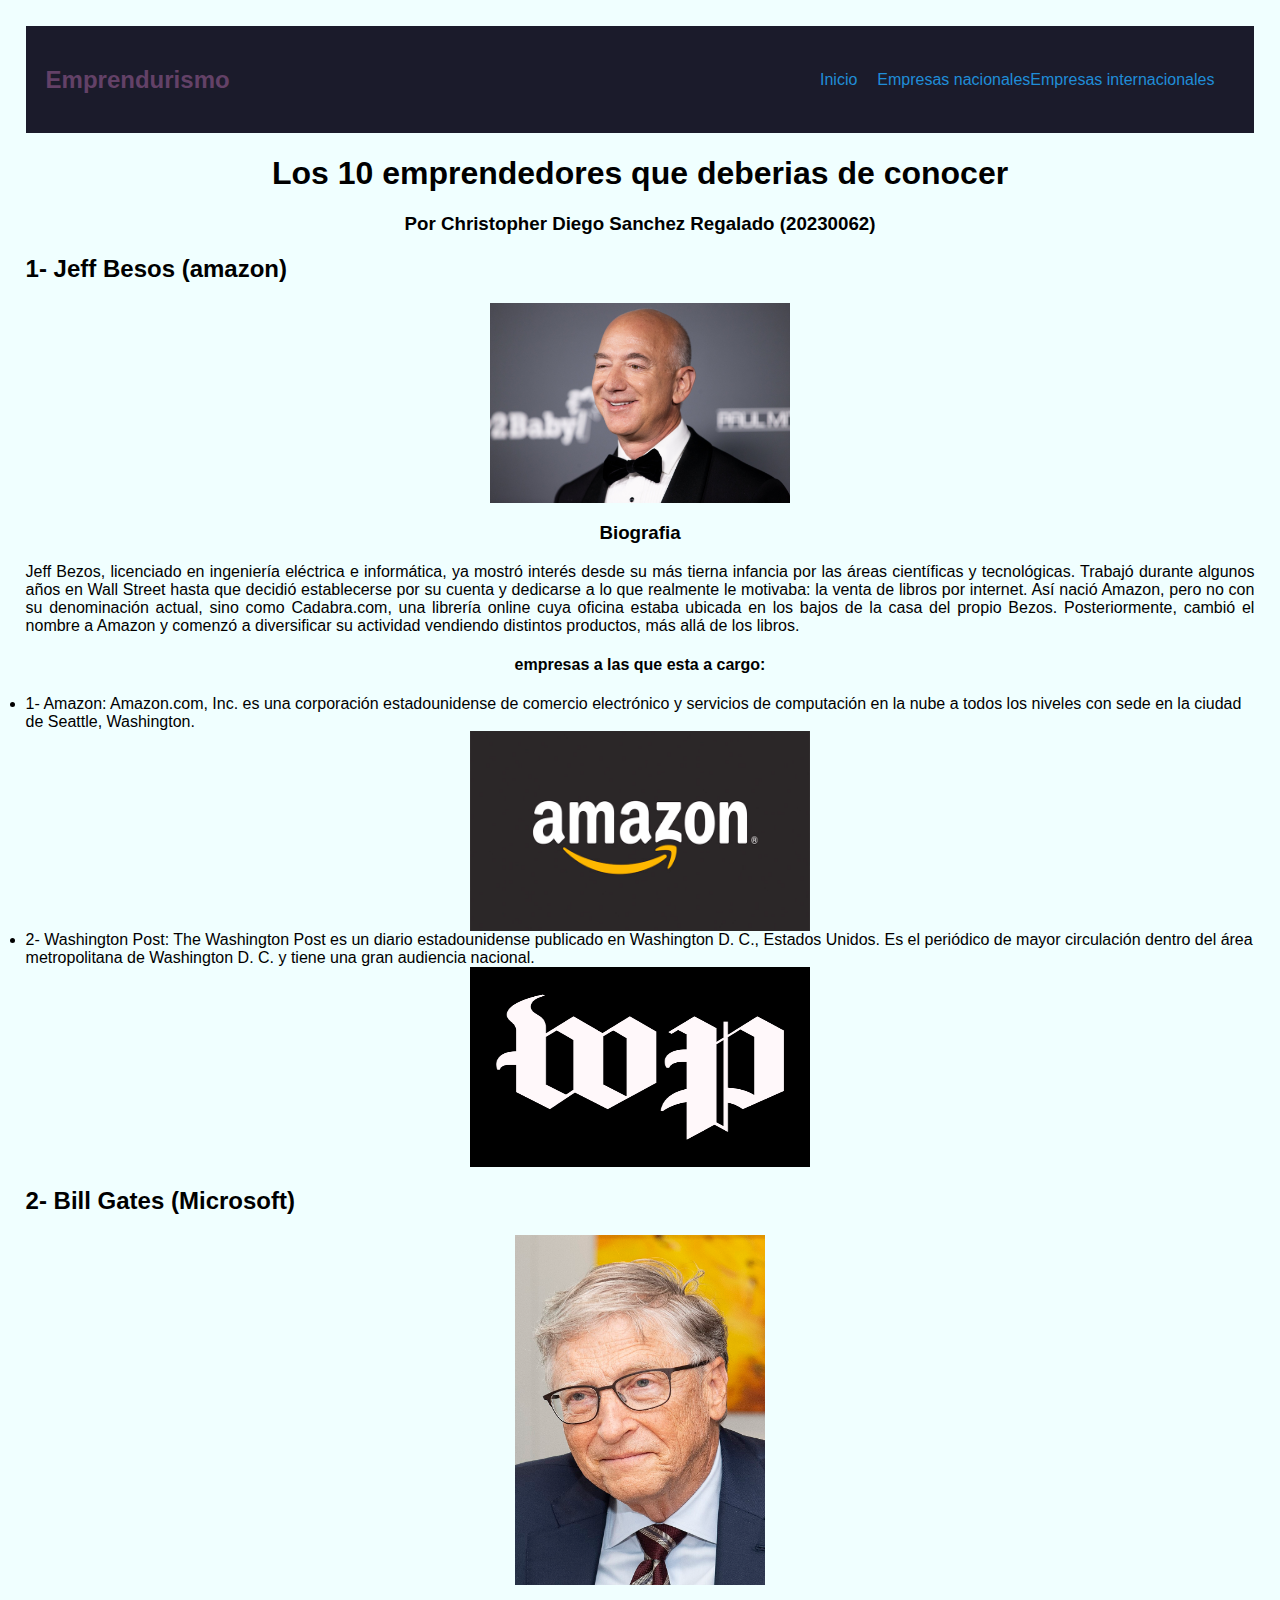
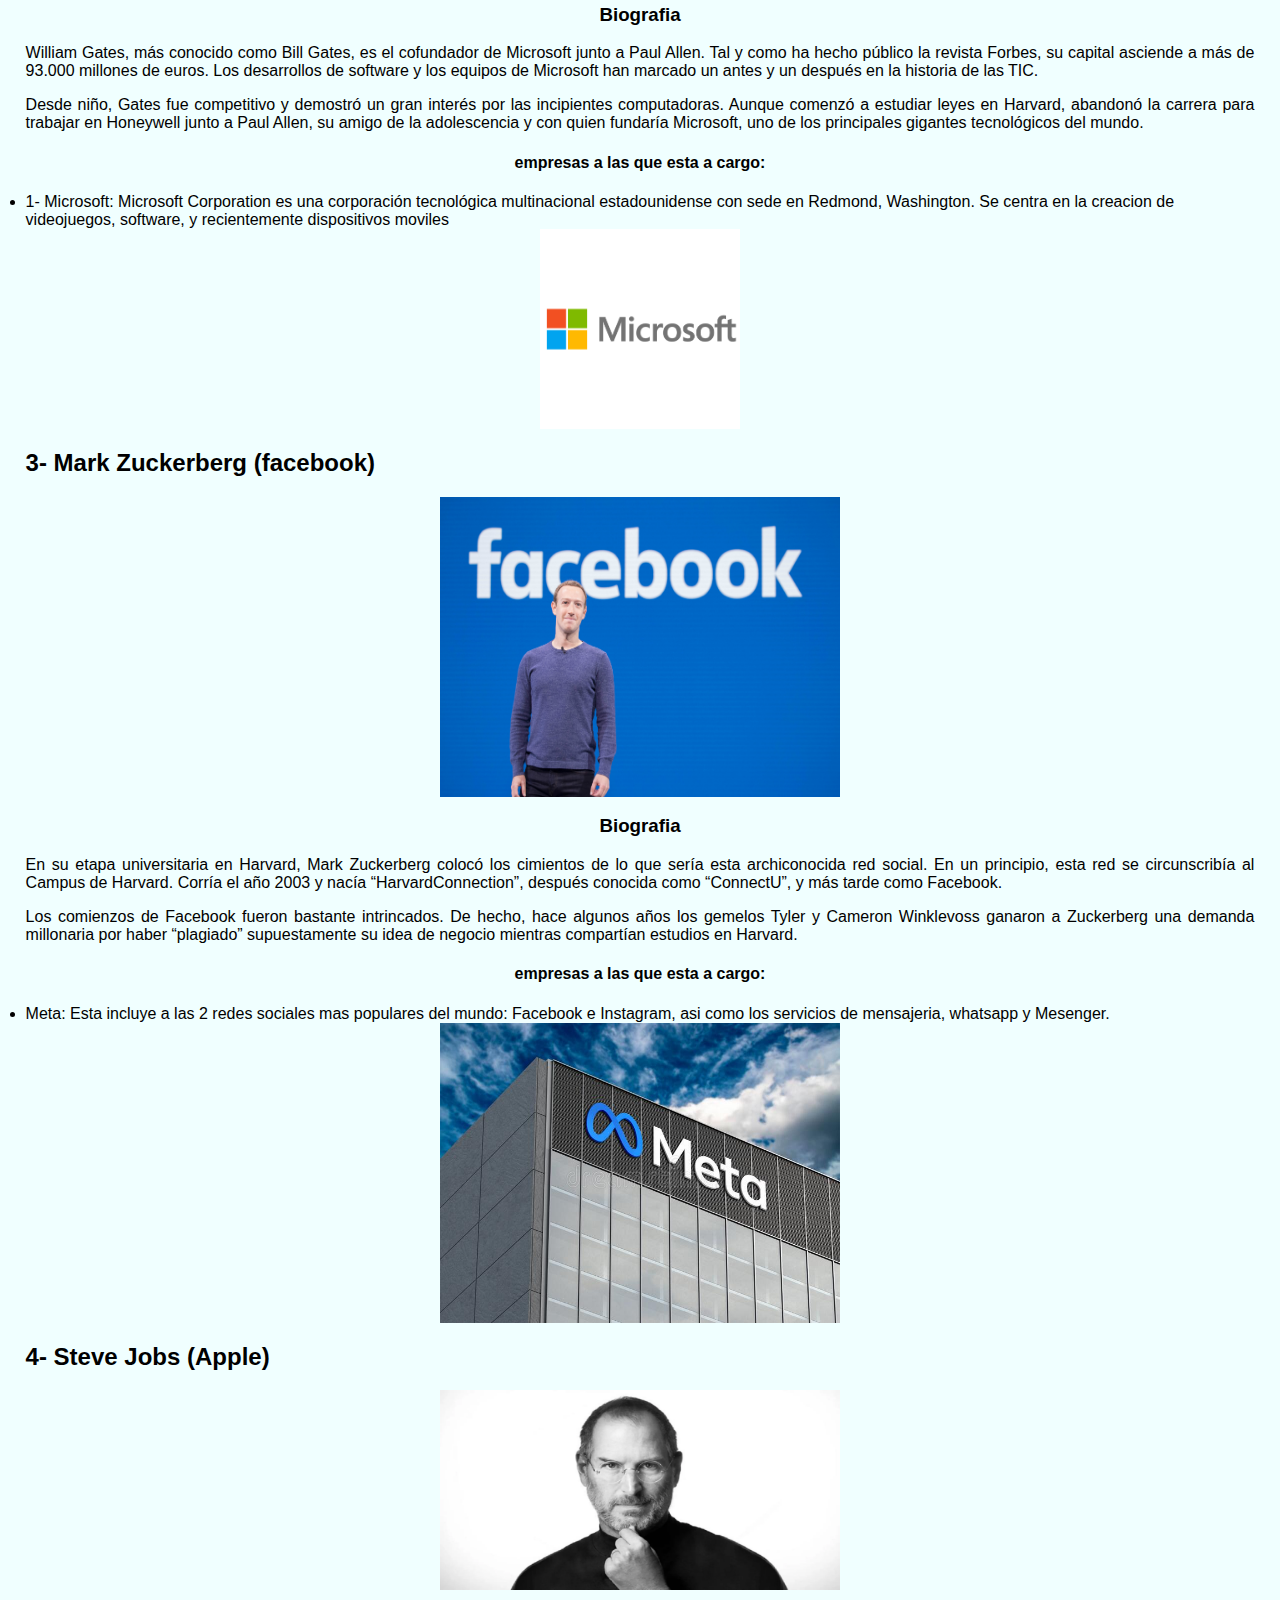
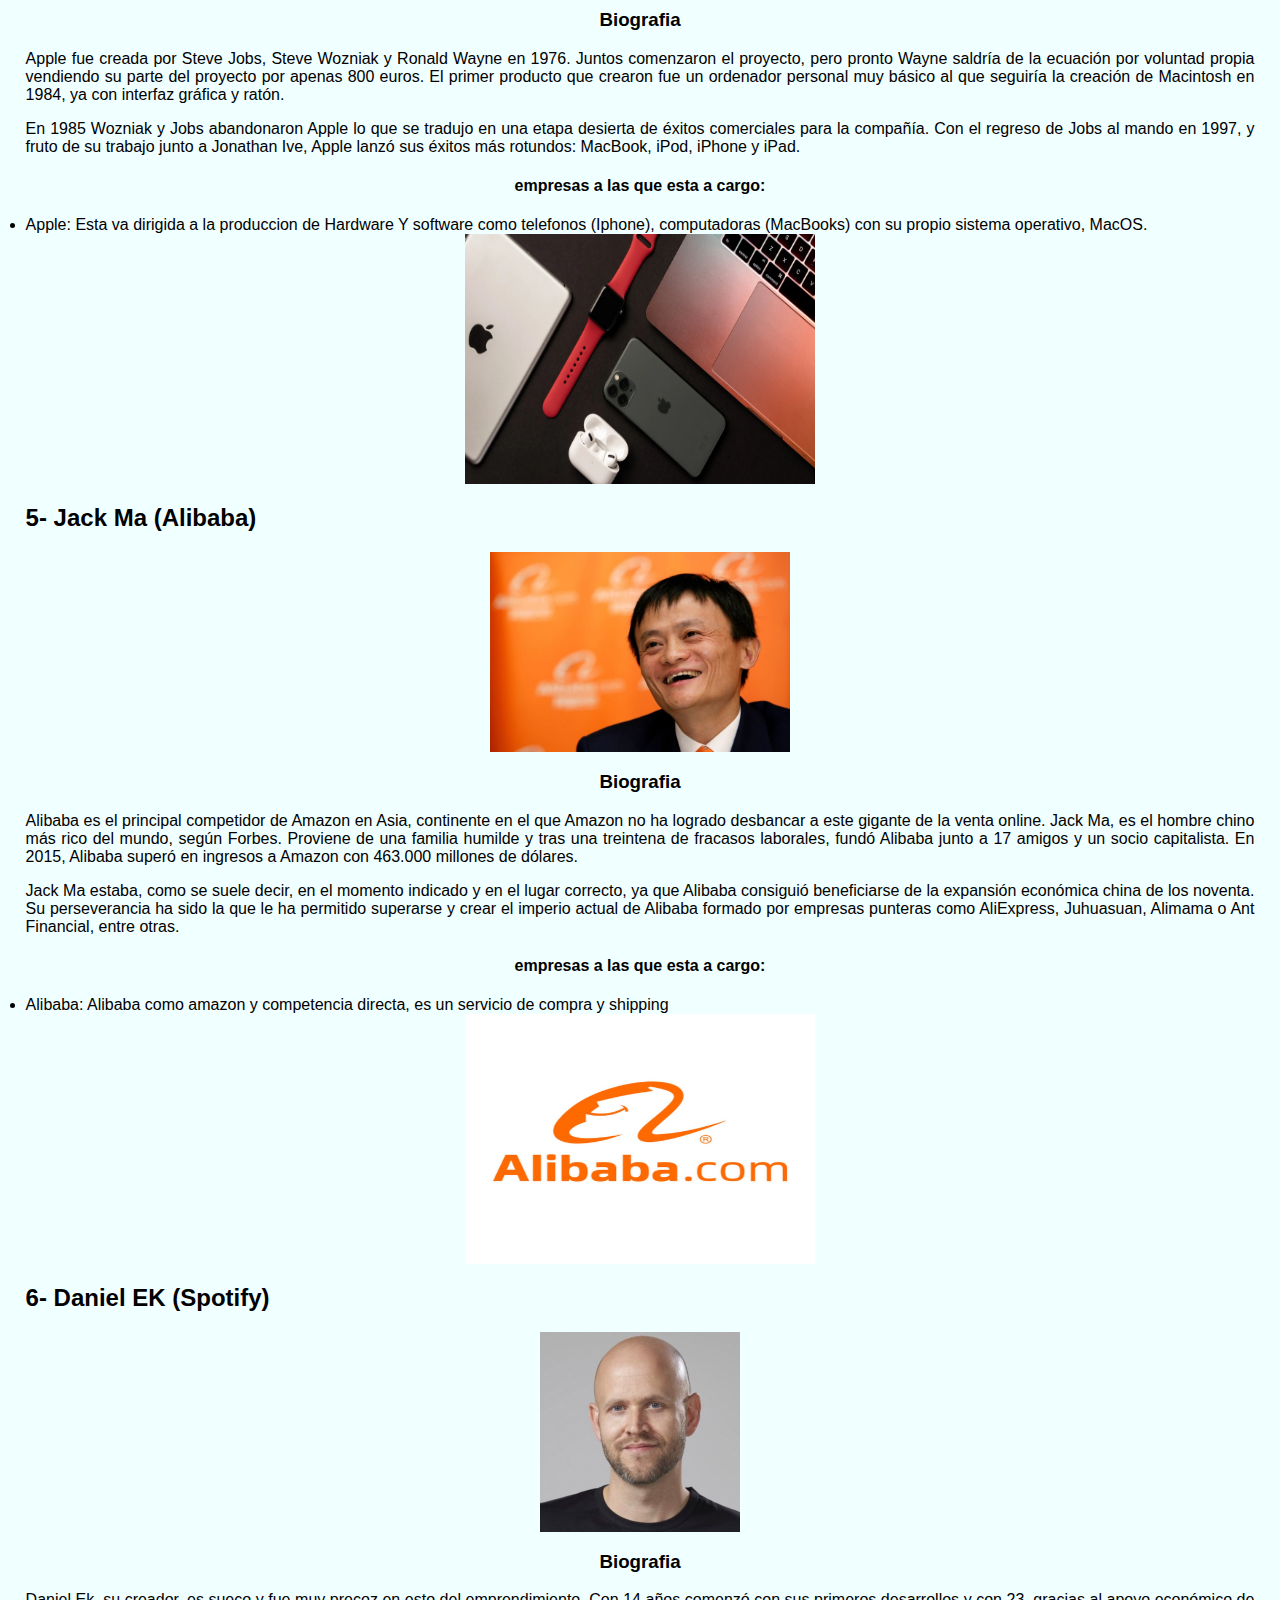
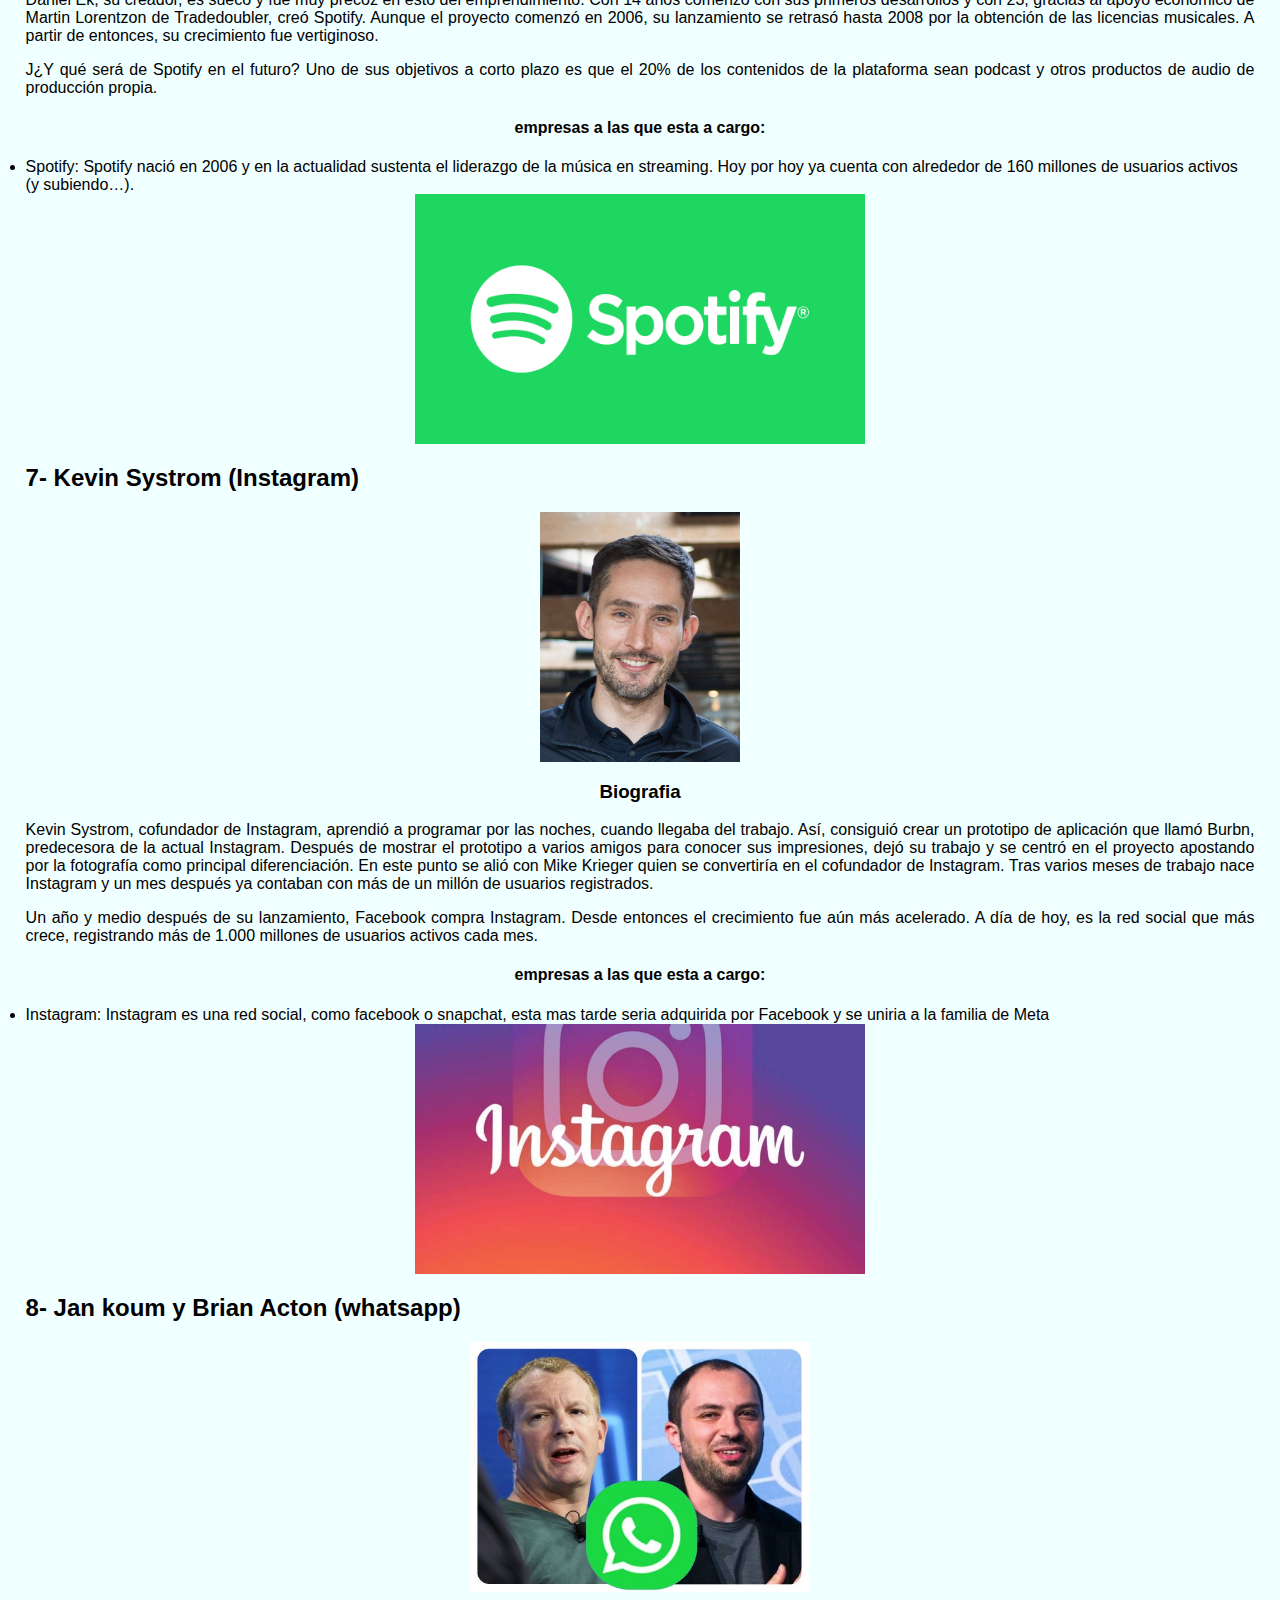
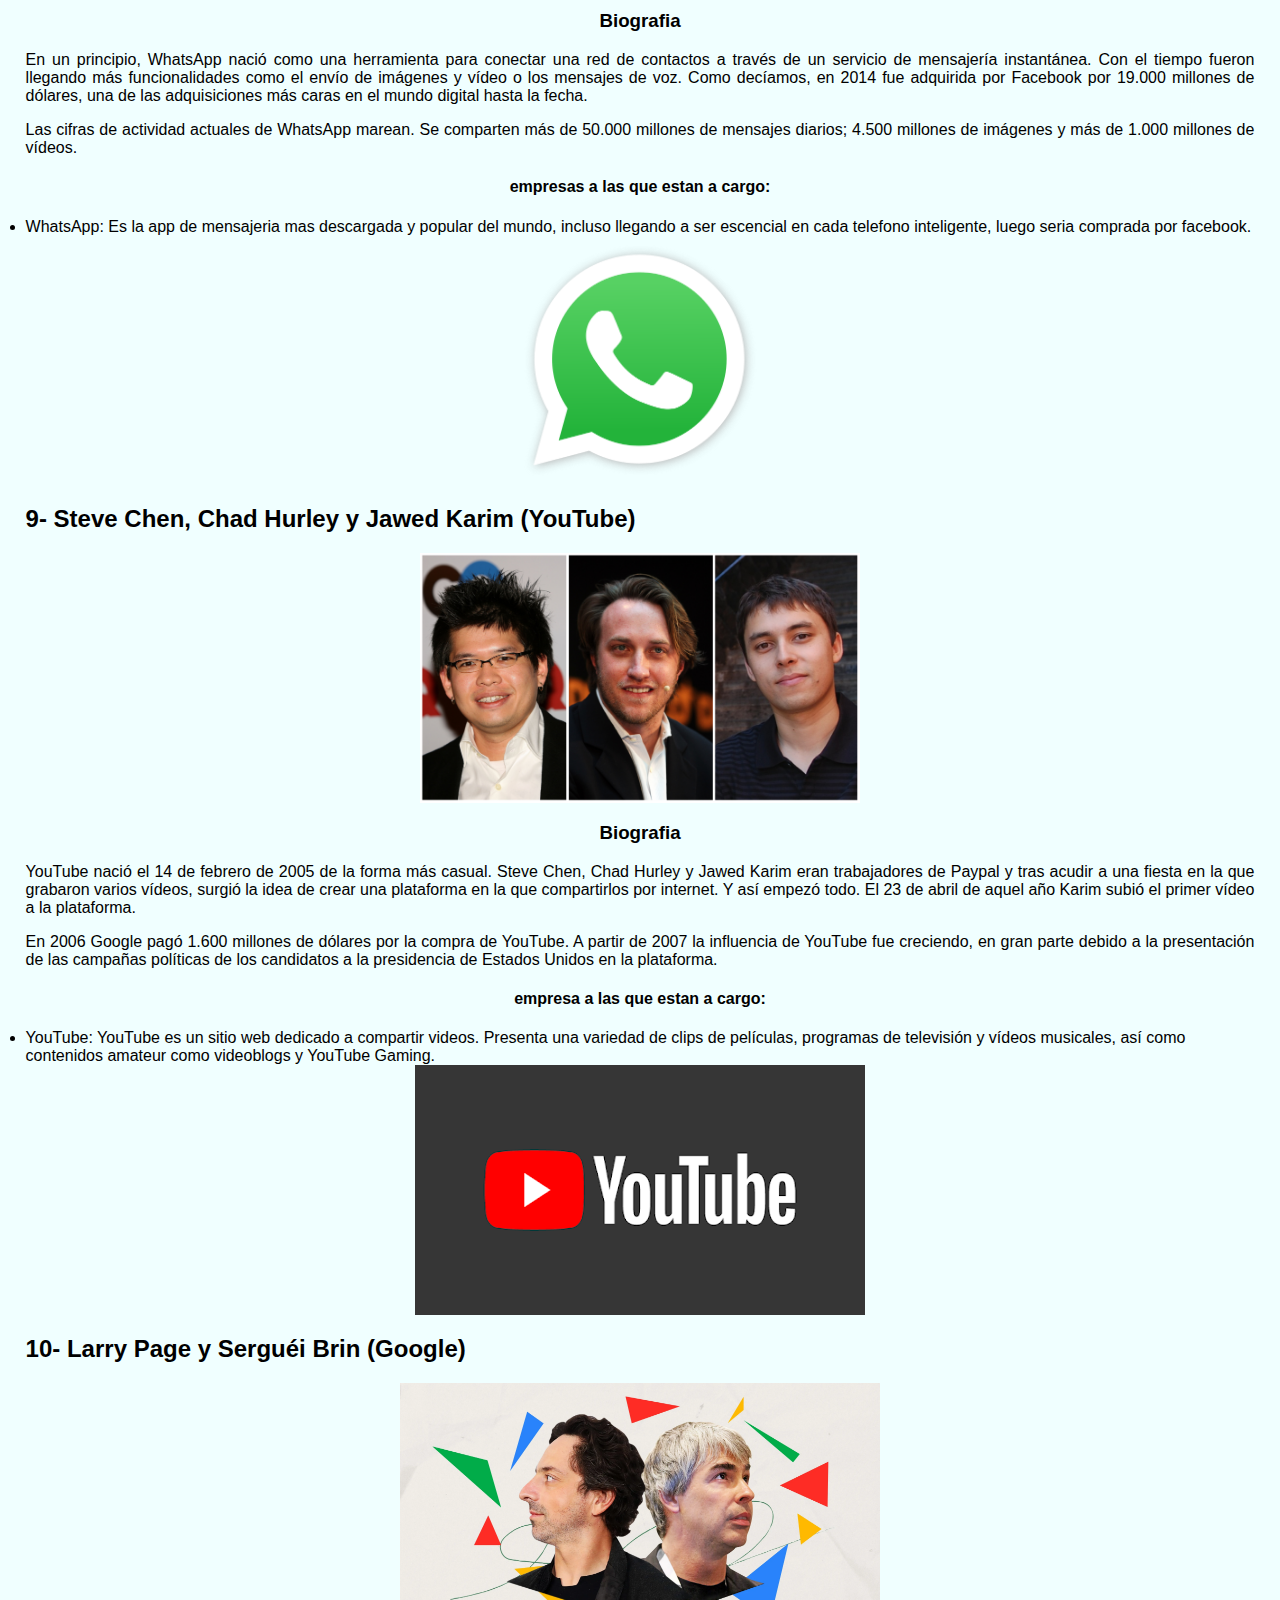
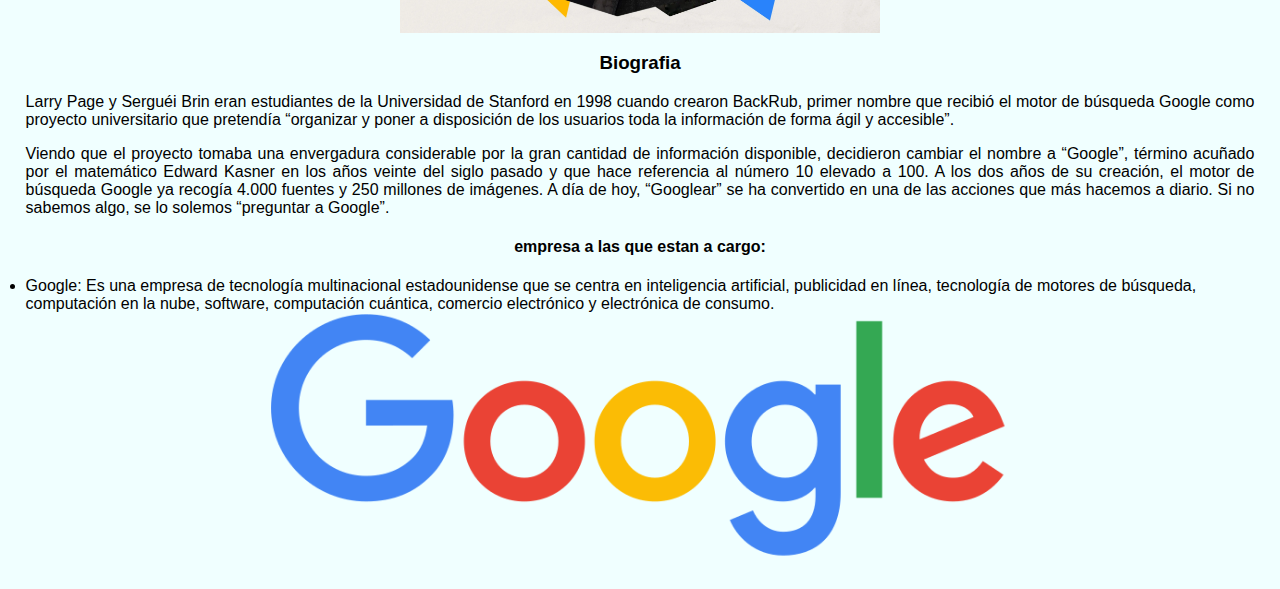
==== commit 4e9fec59: "Archivos nuevos añadidos" ====
--- a/index.html
+++ b/index.html
@@ -9,16 +9,18 @@
   <body>
 
     <header>
-        <h2 class="titulo" href="paginas/index.html">Emprendurismo</h2>
+        <h2 class="titulo" href="index.html">Emprendurismo</h2>
         <nav>
             <ul>
                 <li>
-                    <a href="paginas/Empresas de El Salvador.html">Empresas de Software en El Salvador</a></li>
-                <li><a href="paginas/Empresas internacionales.html">Empresas de Software internacionales</a></li>
+                    <li><a href="index.html">Inicio</a></li>
+                    <a href="Empresa_Nacional.html">Empresas nacionales</a></li>
+                <li><a href="Empresa_Internacional.html">Empresas internacionales</a></li>
             </ul>
         </nav>
     </header>
     <h1>Los 10 emprendedores que deberias de conocer</h1>
+    <h3>Por Christopher Diego Sanchez Regalado (20230062)</h3>
     <div>
         <h2>1- Jeff Besos (amazon)</h2>
         <div>
--- a/index.css
+++ b/index.css
@@ -91,16 +91,25 @@
         text-align: justify;
       }
       h3{
-        text-align: justify;
+        text-align: center;
       }
       p{
         color: rgb(0, 0, 0);
         text-align: justify;
         font-family:Arial, Helvetica, sans-serif;
-        text-justify:auto;
+        text-justify:justify;
       }
       div img {
 
         margin: auto;
         display: block;
       }
+      h1{
+        text-align: center;
+      }
+      h4{
+        text-align: center;
+      }
+
+      
+      
